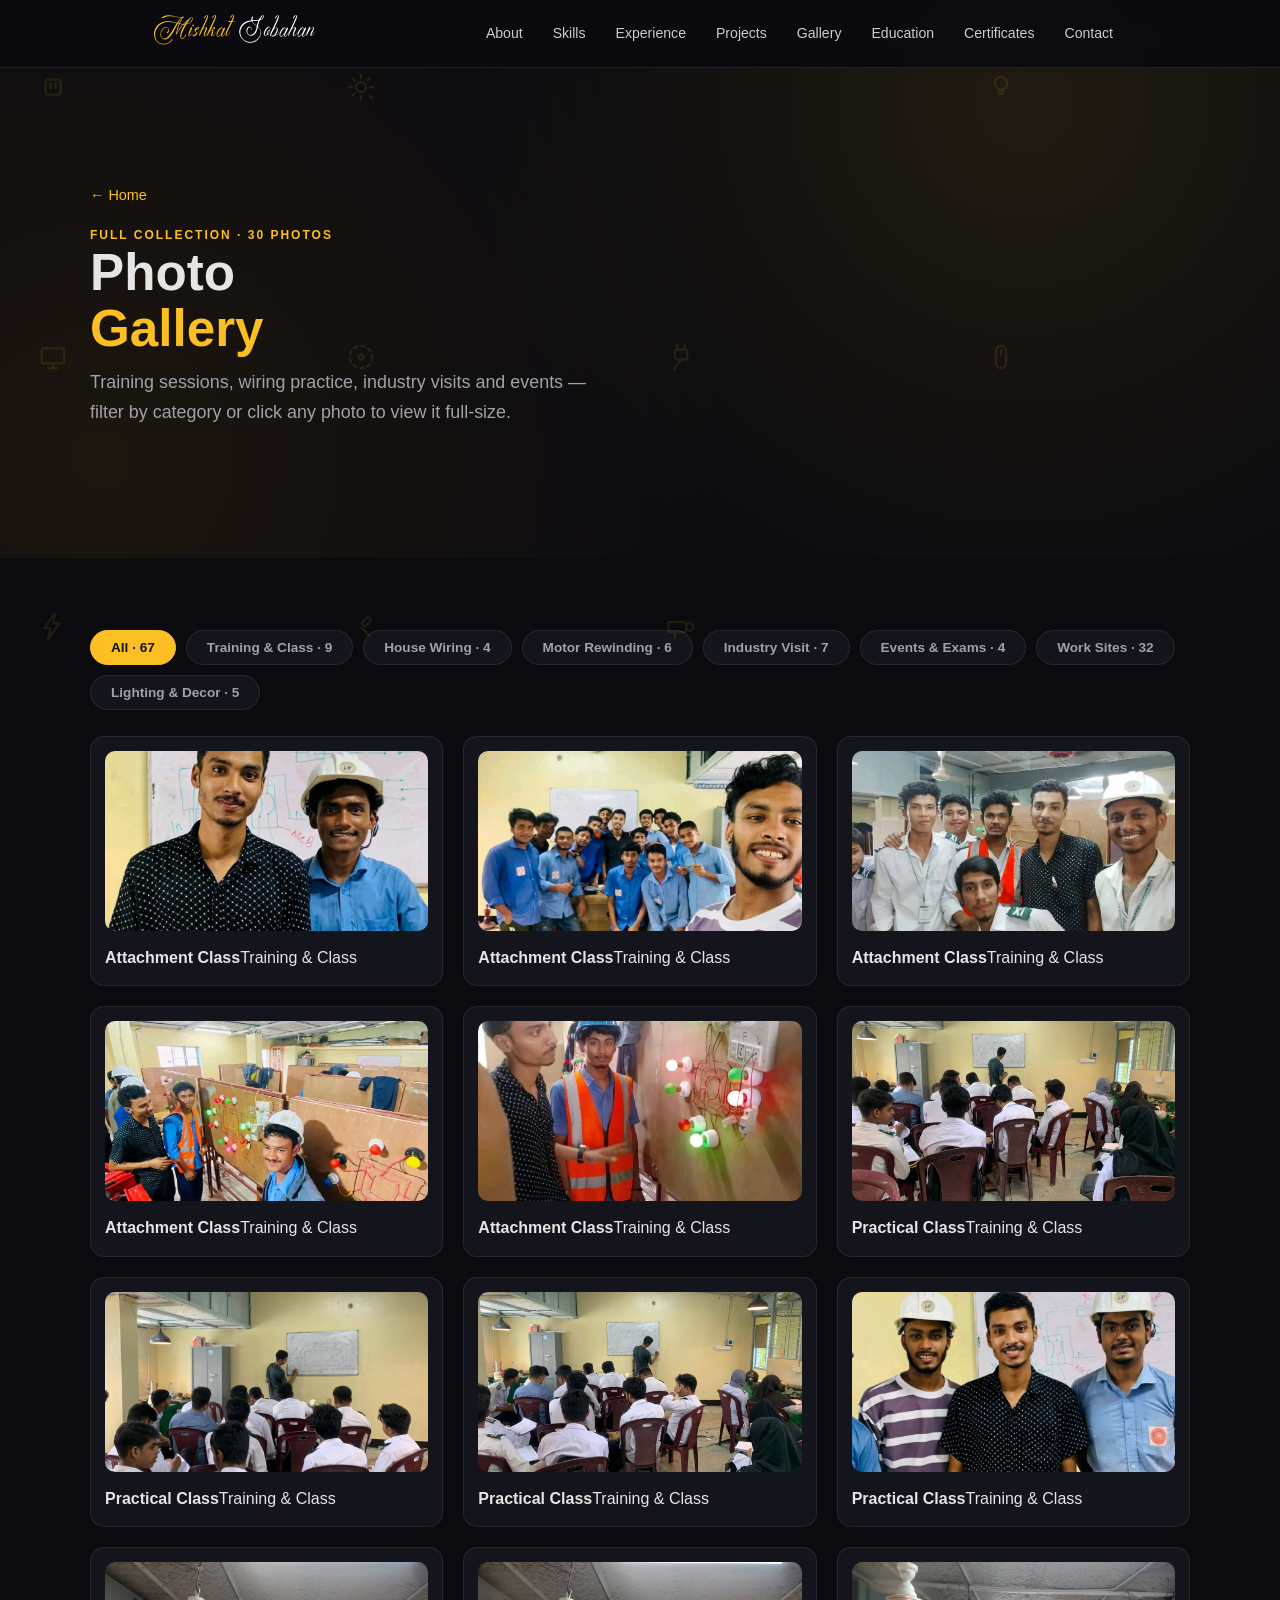
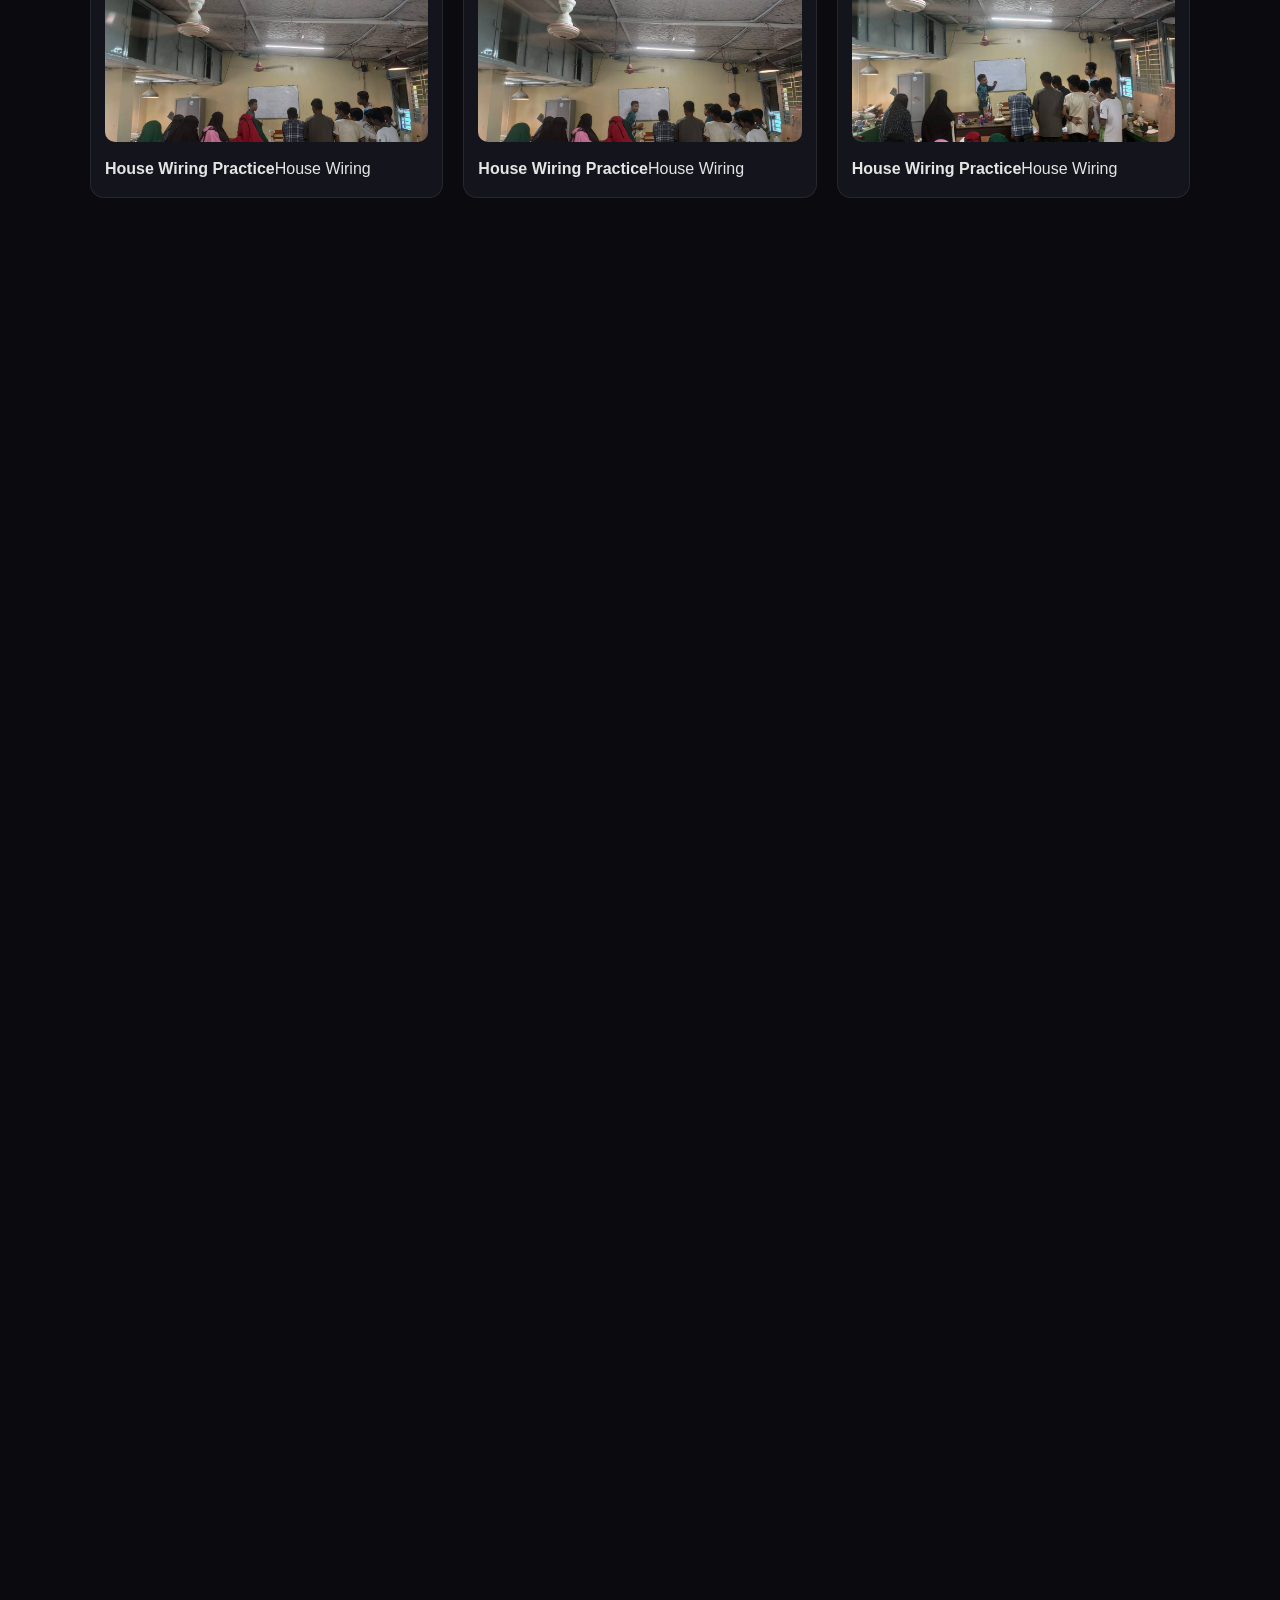
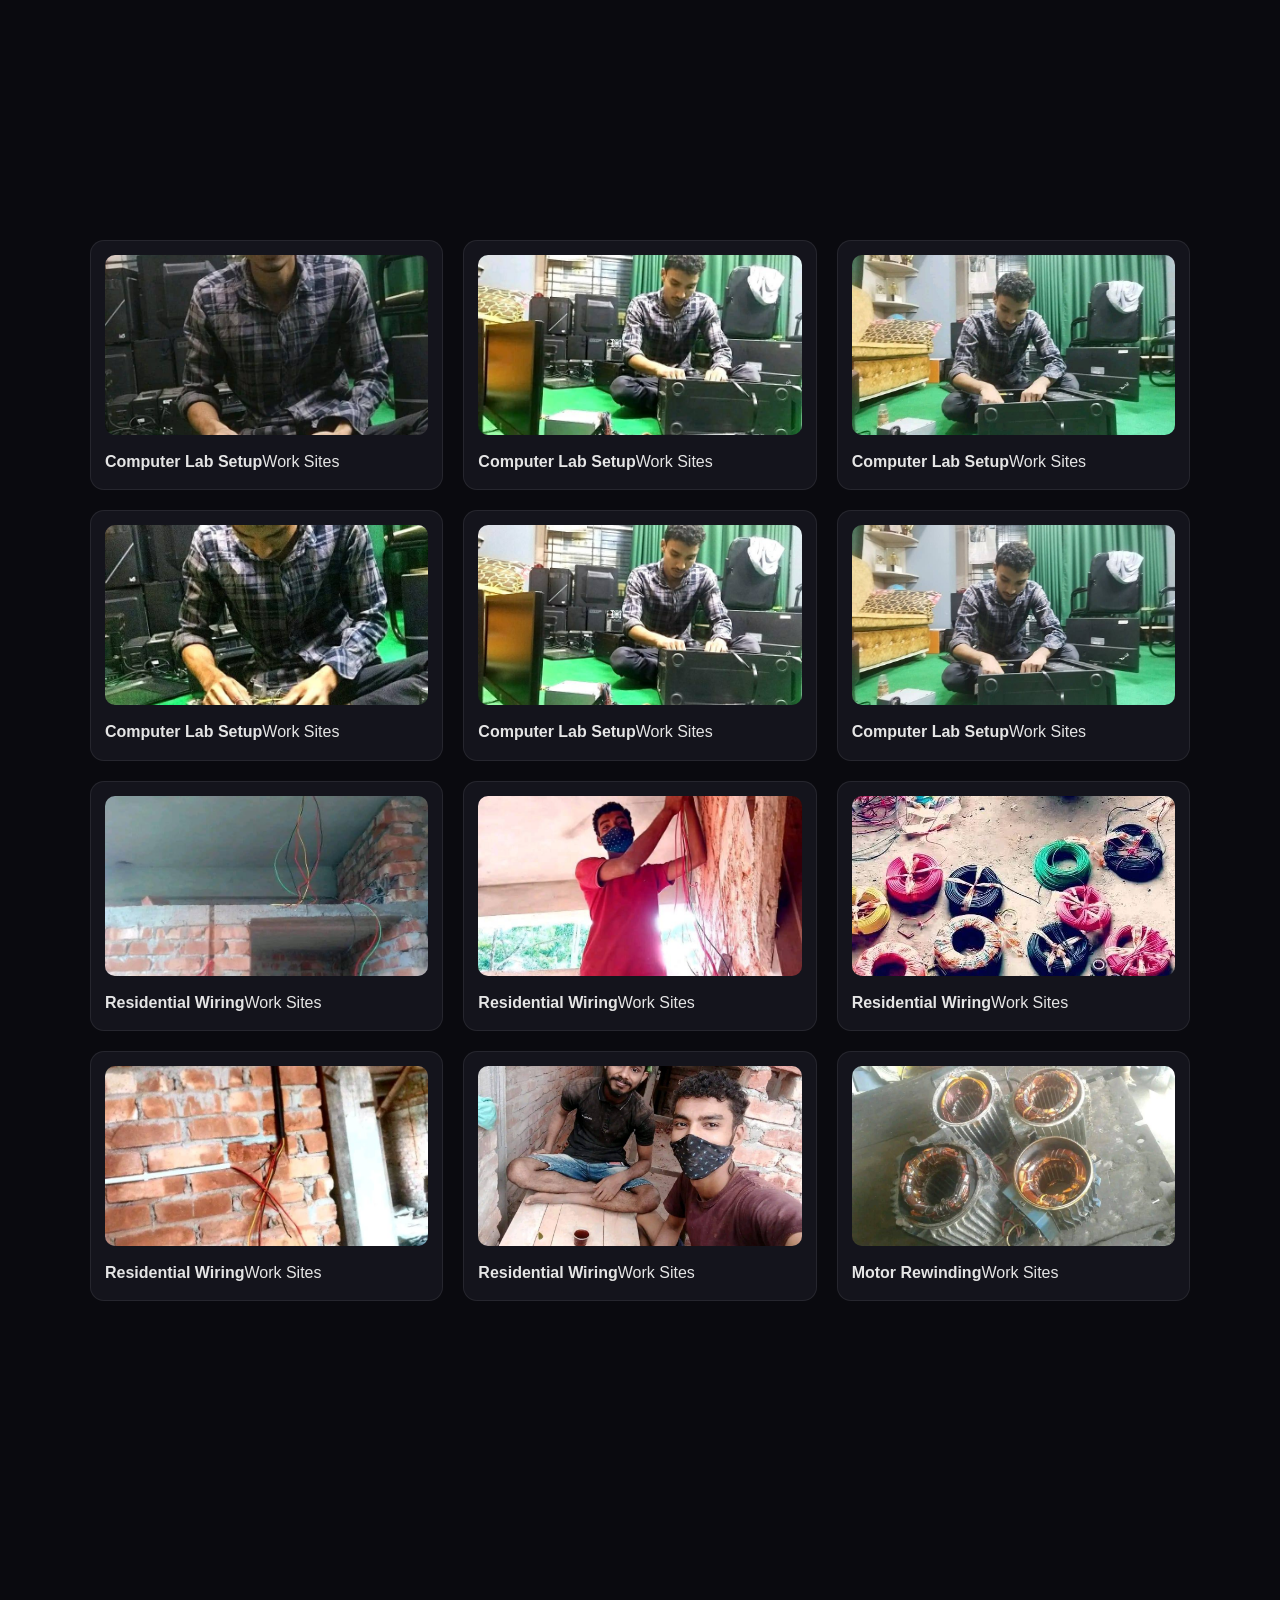
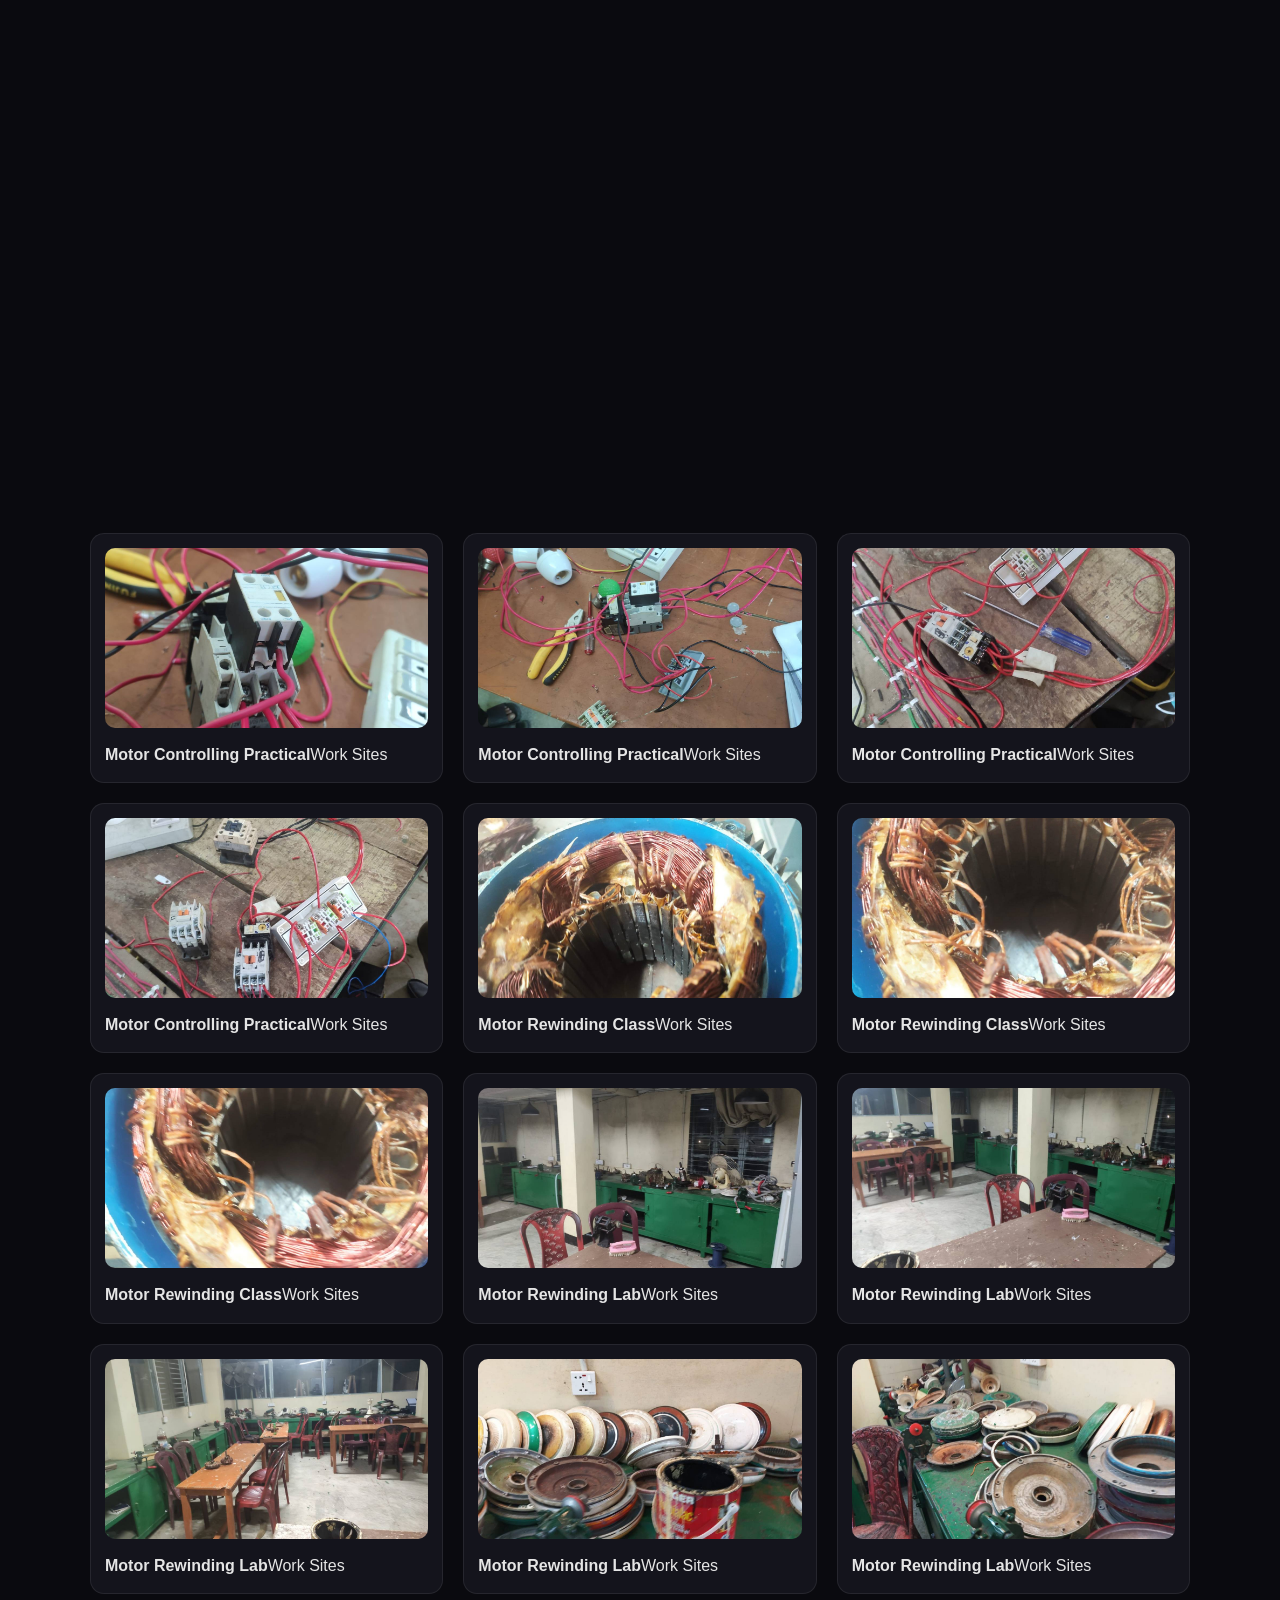
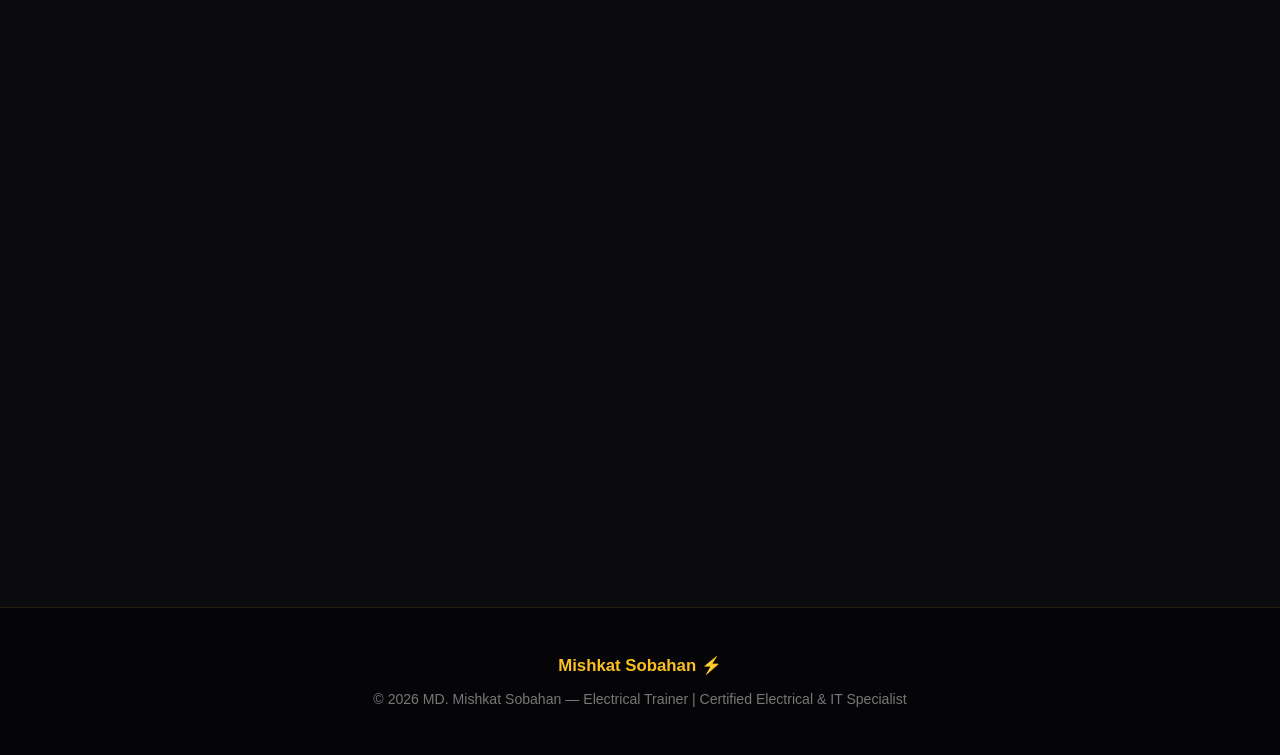
==== gallery.html @ c380970a "Initial commit: portfolio site" ====
<!DOCTYPE html>
<html lang="en">
<head>
<meta charset="UTF-8">
<meta name="viewport" content="width=device-width, initial-scale=1.0">
<title>Photo Gallery — MD. Mishkat Sobahan</title>
<meta name="description" content="Full photo gallery of MD. Mishkat Sobahan — training sessions, house wiring practice, motor rewinding, industry visits, events and exams.">
<link rel="icon" href="data:image/svg+xml,<svg xmlns='http://www.w3.org/2000/svg' viewBox='0 0 100 100'><text y='.9em' font-size='90'>⚡</text></svg>">
<meta name="theme-color" content="#0a0a0f">
<meta property="og:type" content="website">
<meta property="og:title" content="Photo Gallery — MD. Mishkat Sobahan">
<meta property="og:description" content="73 field photos: training sessions, wiring practice, motor rewinding, industry visits, events and project sites.">
<link rel="stylesheet" href="assets/css/styles.css">
<noscript><style>.reveal{opacity:1!important;transform:none!important}.fill{width:var(--w)!important}</style></noscript>
</head>
<body>
<a class="skip" href="#gallery">Skip to content</a>
<nav>
  <div class="nav-in">
    <a class="logo" href="index.html#top">Mishkat <span>Sobahan</span></a>
    <div class="links" id="navLinks">
      <a href="index.html#about">About</a>
      <a href="index.html#skills">Skills</a>
      <a href="index.html#exp">Experience</a>
      <a href="index.html#projects">Projects</a>
      <a href="gallery.html" class="active">Gallery</a>
      <a href="index.html#edu">Education</a>
      <a href="index.html#certs">Certificates</a>
      <a href="index.html#contact">Contact</a>
    </div>
    <button class="burger" id="burger" aria-label="Menu" aria-expanded="false">☰</button>
  </div>
</nav>

<header class="hero proj-hero" id="top">
  <div class="wrap" style="width:100%">
    <a class="back" href="index.html">← Home</a>
    <div class="proj-num">FULL COLLECTION · 30 PHOTOS</div>
    <h1>Photo<br><span class="amber">Gallery</span></h1>
    <p class="tagline">Training sessions, wiring practice, industry visits and events — filter by category or click any photo to view it full-size.</p>
  </div>
</header>

<section id="gallery">
  <div class="wrap">
    <div class="filters reveal">
      <button class="fbtn on" data-f="all">All · 67</button>
      <button class="fbtn" data-f="training">Training &amp; Class · 9</button>
      <button class="fbtn" data-f="wiring">House Wiring · 4</button>
      <button class="fbtn" data-f="rewinding">Motor Rewinding · 6</button>
      <button class="fbtn" data-f="visit">Industry Visit · 7</button>
      <button class="fbtn" data-f="events">Events &amp; Exams · 4</button>
      <button class="fbtn" data-f="sites">Work Sites · 32</button>
      <button class="fbtn" data-f="telecom">Lighting &amp; Decor · 5</button>
    </div>
    <div class="grid3">
      <figure class="card g-photo reveal" tabindex="0" data-cat="training"><img class="g-img" loading="lazy" src="assets/img/gallery/attachment class.jpeg" alt="Attachment class training session"><figcaption><b>Attachment Class</b><span>Training &amp; Class</span></figcaption></figure>
      <figure class="card g-photo reveal" tabindex="0" data-cat="training"><img class="g-img" loading="lazy" src="assets/img/gallery/attachment class1.jpeg" alt="Attachment class training session"><figcaption><b>Attachment Class</b><span>Training &amp; Class</span></figcaption></figure>
      <figure class="card g-photo reveal" tabindex="0" data-cat="training"><img class="g-img" loading="lazy" src="assets/img/gallery/attachment class2.jpeg" alt="Attachment class training session"><figcaption><b>Attachment Class</b><span>Training &amp; Class</span></figcaption></figure>
      <figure class="card g-photo reveal" tabindex="0" data-cat="training"><img class="g-img" loading="lazy" src="assets/img/gallery/attachment class3.jpeg" alt="Attachment class training session"><figcaption><b>Attachment Class</b><span>Training &amp; Class</span></figcaption></figure>
      <figure class="card g-photo reveal" tabindex="0" data-cat="training"><img class="g-img" loading="lazy" src="assets/img/gallery/attachment class4.jpeg" alt="Attachment class training session"><figcaption><b>Attachment Class</b><span>Training &amp; Class</span></figcaption></figure>
      <figure class="card g-photo reveal" tabindex="0" data-cat="training"><img class="g-img" loading="lazy" src="assets/img/gallery/Class .jpeg" alt="Practical class session"><figcaption><b>Practical Class</b><span>Training &amp; Class</span></figcaption></figure>
      <figure class="card g-photo reveal" tabindex="0" data-cat="training"><img class="g-img" loading="lazy" src="assets/img/gallery/Class 1 .jpeg" alt="Practical class session"><figcaption><b>Practical Class</b><span>Training &amp; Class</span></figcaption></figure>
      <figure class="card g-photo reveal" tabindex="0" data-cat="training"><img class="g-img" loading="lazy" src="assets/img/gallery/Class 2 .jpeg" alt="Practical class session"><figcaption><b>Practical Class</b><span>Training &amp; Class</span></figcaption></figure>
      <figure class="card g-photo reveal" tabindex="0" data-cat="training"><img class="g-img" loading="lazy" src="assets/img/gallery/Class 3 .jpeg" alt="Practical class session"><figcaption><b>Practical Class</b><span>Training &amp; Class</span></figcaption></figure>
      <figure class="card g-photo reveal" tabindex="0" data-cat="wiring"><img class="g-img" loading="lazy" src="assets/img/gallery/House Waring1.jpeg" alt="House wiring practice"><figcaption><b>House Wiring Practice</b><span>House Wiring</span></figcaption></figure>
      <figure class="card g-photo reveal" tabindex="0" data-cat="wiring"><img class="g-img" loading="lazy" src="assets/img/gallery/House Wiring.jpeg" alt="House wiring practice"><figcaption><b>House Wiring Practice</b><span>House Wiring</span></figcaption></figure>
      <figure class="card g-photo reveal" tabindex="0" data-cat="wiring"><img class="g-img" loading="lazy" src="assets/img/gallery/House Wiring2.jpeg" alt="House wiring practice"><figcaption><b>House Wiring Practice</b><span>House Wiring</span></figcaption></figure>
      <figure class="card g-photo reveal" tabindex="0" data-cat="wiring"><img class="g-img" loading="lazy" src="assets/img/gallery/House Wiring3.jpeg" alt="House wiring practice"><figcaption><b>House Wiring Practice</b><span>House Wiring</span></figcaption></figure>
      <figure class="card g-photo reveal" tabindex="0" data-cat="rewinding"><img class="g-img" loading="lazy" src="assets/img/gallery/Motor Rewinding Class 1.jpeg" alt="Motor rewinding training"><figcaption><b>Motor Rewinding Training</b><span>Motor Rewinding</span></figcaption></figure>
      <figure class="card g-photo reveal" tabindex="0" data-cat="rewinding"><img class="g-img" loading="lazy" src="assets/img/gallery/Motor Rewinding Traniing in GAMPI1.jpeg" alt="Motor rewinding training at GAMP Institute"><figcaption><b>Motor Rewinding Training</b><span>Motor Rewinding</span></figcaption></figure>
      <figure class="card g-photo reveal" tabindex="0" data-cat="rewinding"><img class="g-img" loading="lazy" src="assets/img/gallery/Motor Rewinding Traniing in GAMPI2.jpeg" alt="Motor rewinding training at GAMP Institute"><figcaption><b>Motor Rewinding Training</b><span>Motor Rewinding</span></figcaption></figure>
      <figure class="card g-photo reveal" tabindex="0" data-cat="rewinding"><img class="g-img" loading="lazy" src="assets/img/gallery/Motor Rewinding Traniing in GAMPI3.jpeg" alt="Motor rewinding training at GAMP Institute"><figcaption><b>Motor Rewinding Training</b><span>Motor Rewinding</span></figcaption></figure>
      <figure class="card g-photo reveal" tabindex="0" data-cat="rewinding"><img class="g-img" loading="lazy" src="assets/img/gallery/Motor Rewinding Traniing in GAMPI4.jpeg" alt="Motor rewinding training at GAMP Institute"><figcaption><b>Motor Rewinding Training</b><span>Motor Rewinding</span></figcaption></figure>
      <figure class="card g-photo reveal" tabindex="0" data-cat="rewinding"><img class="g-img" loading="lazy" src="assets/img/gallery/Motor Rewinding Traniing in GAMPI5.jpeg" alt="Motor rewinding training at GAMP Institute"><figcaption><b>Motor Rewinding Training</b><span>Motor Rewinding</span></figcaption></figure>
      <figure class="card g-photo reveal" tabindex="0" data-cat="visit"><img class="g-img" loading="lazy" src="assets/img/gallery/Industry Visit 1.jpeg" alt="Industry visit"><figcaption><b>Industry Visit</b><span>Field Learning Tour</span></figcaption></figure>
      <figure class="card g-photo reveal" tabindex="0" data-cat="visit"><img class="g-img" loading="lazy" src="assets/img/gallery/Industry Visit 2.jpeg" alt="Industry visit"><figcaption><b>Industry Visit</b><span>Field Learning Tour</span></figcaption></figure>
      <figure class="card g-photo reveal" tabindex="0" data-cat="visit"><img class="g-img" loading="lazy" src="assets/img/gallery/Industry Visit 3.jpeg" alt="Industry visit"><figcaption><b>Industry Visit</b><span>Field Learning Tour</span></figcaption></figure>
      <figure class="card g-photo reveal" tabindex="0" data-cat="visit"><img class="g-img" loading="lazy" src="assets/img/gallery/Industry Visit 4.jpeg" alt="Industry visit"><figcaption><b>Industry Visit</b><span>Field Learning Tour</span></figcaption></figure>
      <figure class="card g-photo reveal" tabindex="0" data-cat="visit"><img class="g-img" loading="lazy" src="assets/img/gallery/Industry Visit 5.jpeg" alt="Industry visit"><figcaption><b>Industry Visit</b><span>Field Learning Tour</span></figcaption></figure>
      <figure class="card g-photo reveal" tabindex="0" data-cat="visit"><img class="g-img" loading="lazy" src="assets/img/gallery/Industry Visit 6.jpeg" alt="Industry visit"><figcaption><b>Industry Visit</b><span>Field Learning Tour</span></figcaption></figure>
      <figure class="card g-photo reveal" tabindex="0" data-cat="visit"><img class="g-img" loading="lazy" src="assets/img/gallery/Industry Visit 7.jpeg" alt="Industry visit"><figcaption><b>Industry Visit</b><span>Field Learning Tour</span></figcaption></figure>
      <figure class="card g-photo reveal" tabindex="0" data-cat="events"><img class="g-img" loading="lazy" src="assets/img/gallery/Event.jpeg" alt="Campus event"><figcaption><b>Campus Event</b><span>Events &amp; Exams</span></figcaption></figure>
      <figure class="card g-photo reveal" tabindex="0" data-cat="events"><img class="g-img" loading="lazy" src="assets/img/gallery/Event 2.jpeg" alt="Campus event"><figcaption><b>Campus Event</b><span>Events &amp; Exams</span></figcaption></figure>
      <figure class="card g-photo reveal" tabindex="0" data-cat="events"><img class="g-img" loading="lazy" src="assets/img/gallery/Exam.jpeg" alt="Practical exam"><figcaption><b>Practical Exam</b><span>Events &amp; Exams</span></figcaption></figure>
      <figure class="card g-photo reveal" tabindex="0" data-cat="events"><img class="g-img" loading="lazy" src="assets/img/gallery/Exam 2.jpeg" alt="Practical exam"><figcaption><b>Practical Exam</b><span>Events &amp; Exams</span></figcaption></figure>
      <figure class="card g-photo reveal" tabindex="0" data-cat="sites"><img class="g-img" loading="lazy" src="assets/img/projects/Computer Lab/WhatsApp Image 2026-10-01 at 11.53.41 PM.jpeg" alt="Computer lab site installation"><figcaption><b>Computer Lab Setup</b><span>Work Sites</span></figcaption></figure>
      <figure class="card g-photo reveal" tabindex="0" data-cat="sites"><img class="g-img" loading="lazy" src="assets/img/projects/Computer Lab/WhatsApp Image 2026-10-01 at 11.53.43 PM.jpeg" alt="Computer lab site installation"><figcaption><b>Computer Lab Setup</b><span>Work Sites</span></figcaption></figure>
      <figure class="card g-photo reveal" tabindex="0" data-cat="sites"><img class="g-img" loading="lazy" src="assets/img/projects/Computer Lab/WhatsApp Image 2026-10-01 at 11.53.44 PM.jpeg" alt="Computer lab site installation"><figcaption><b>Computer Lab Setup</b><span>Work Sites</span></figcaption></figure>
      <figure class="card g-photo reveal" tabindex="0" data-cat="sites"><img class="g-img" loading="lazy" src="assets/img/projects/Computer Lab/WhatsApp Image 2026-10-01 at 11.53.46 PM.jpeg" alt="Computer lab site installation"><figcaption><b>Computer Lab Setup</b><span>Work Sites</span></figcaption></figure>
      <figure class="card g-photo reveal" tabindex="0" data-cat="sites"><img class="g-img" loading="lazy" src="assets/img/projects/Computer Lab/WhatsApp Image 2026-10-02 at 12.29.54 AM.jpeg" alt="Computer lab site installation"><figcaption><b>Computer Lab Setup</b><span>Work Sites</span></figcaption></figure>
      <figure class="card g-photo reveal" tabindex="0" data-cat="sites"><img class="g-img" loading="lazy" src="assets/img/projects/Computer Lab/WhatsApp Image 2026-10-02 at 12.29.55 AM.jpeg" alt="Computer lab site installation"><figcaption><b>Computer Lab Setup</b><span>Work Sites</span></figcaption></figure>
      <figure class="card g-photo reveal" tabindex="0" data-cat="sites"><img class="g-img" loading="lazy" src="assets/img/projects/Residencial House Wairing/House Wiring.jpeg" alt="Residential house wiring site work"><figcaption><b>Residential Wiring</b><span>Work Sites</span></figcaption></figure>
      <figure class="card g-photo reveal" tabindex="0" data-cat="sites"><img class="g-img" loading="lazy" src="assets/img/projects/Residencial House Wairing/House Wiring1.jpeg" alt="Residential house wiring site work"><figcaption><b>Residential Wiring</b><span>Work Sites</span></figcaption></figure>
      <figure class="card g-photo reveal" tabindex="0" data-cat="sites"><img class="g-img" loading="lazy" src="assets/img/projects/Residencial House Wairing/WhatsApp Image 2026-10-02 at 1.07.25 AM.jpeg" alt="Residential house wiring site work"><figcaption><b>Residential Wiring</b><span>Work Sites</span></figcaption></figure>
      <figure class="card g-photo reveal" tabindex="0" data-cat="sites"><img class="g-img" loading="lazy" src="assets/img/projects/Residencial House Wairing/WhatsApp Image 2026-10-02 at 1.07.26 AM.jpeg" alt="Residential house wiring site work"><figcaption><b>Residential Wiring</b><span>Work Sites</span></figcaption></figure>
      <figure class="card g-photo reveal" tabindex="0" data-cat="sites"><img class="g-img" loading="lazy" src="assets/img/projects/Residencial House Wairing/WhatsApp Image 2026-10-02 vat 1.07.26 AM.jpeg" alt="Residential house wiring site work"><figcaption><b>Residential Wiring</b><span>Work Sites</span></figcaption></figure>
      <figure class="card g-photo reveal" tabindex="0" data-cat="sites"><img class="g-img" loading="lazy" src="assets/img/projects/Motor Rewinding/Motors Rewinding.jpeg" alt="Motor rewinding site work"><figcaption><b>Motor Rewinding</b><span>Work Sites</span></figcaption></figure>
      <figure class="card g-photo reveal" tabindex="0" data-cat="sites"><img class="g-img" loading="lazy" src="assets/img/projects/Motor Rewinding/Motors Rewinding1.jpeg" alt="Motor rewinding site work"><figcaption><b>Motor Rewinding</b><span>Work Sites</span></figcaption></figure>
      <figure class="card g-photo reveal" tabindex="0" data-cat="telecom"><img class="g-img" loading="lazy" src="assets/img/projects/Lighting Sighbox/Lighting Signbox.jpeg" alt="Lighting signbox installation"><figcaption><b>Lighting Signbox</b><span>Lighting &amp; Decor</span></figcaption></figure>
      <figure class="card g-photo reveal" tabindex="0" data-cat="telecom"><img class="g-img" loading="lazy" src="assets/img/projects/Lighting Sighbox/Lighting Signbox1.jpeg" alt="Lighting signbox installation"><figcaption><b>Lighting Signbox</b><span>Lighting &amp; Decor</span></figcaption></figure>
      <figure class="card g-photo reveal" tabindex="0" data-cat="telecom"><img class="g-img" loading="lazy" src="assets/img/projects/Lighting Sighbox/Lighting Signbox2.jpeg" alt="Lighting signbox installation"><figcaption><b>Lighting Signbox</b><span>Lighting &amp; Decor</span></figcaption></figure>
      <figure class="card g-photo reveal" tabindex="0" data-cat="telecom"><img class="g-img" loading="lazy" src="assets/img/projects/Lighting Sighbox/Lighting Home Decoration.jpeg" alt="Home decorative lighting"><figcaption><b>Home Decoration</b><span>Lighting &amp; Decor</span></figcaption></figure>
      <figure class="card g-photo reveal" tabindex="0" data-cat="telecom"><img class="g-img" loading="lazy" src="assets/img/projects/Lighting Sighbox/Lighting Home Decoration1.jpeg" alt="Home decorative lighting"><figcaption><b>Home Decoration</b><span>Lighting &amp; Decor</span></figcaption></figure>
      <figure class="card g-photo reveal" tabindex="0" data-cat="sites"><img class="g-img" loading="lazy" src="assets/img/projects/CCTV installation.jpeg" alt="CCTV camera installation work"><figcaption><b>CCTV Installation</b><span>Work Sites</span></figcaption></figure>
      <figure class="card g-photo reveal" tabindex="0" data-cat="sites"><img class="g-img" loading="lazy" src="assets/img/projects/Motor Controlling/GAMPI - Motors Controlling Practical.jpeg" alt="Motor controlling practical session"><figcaption><b>Motor Controlling Practical</b><span>Work Sites</span></figcaption></figure>
      <figure class="card g-photo reveal" tabindex="0" data-cat="sites"><img class="g-img" loading="lazy" src="assets/img/projects/Motor Controlling/GAMPI - Motors Controlling Practical1.jpeg" alt="Motor controlling practical session"><figcaption><b>Motor Controlling Practical</b><span>Work Sites</span></figcaption></figure>
      <figure class="card g-photo reveal" tabindex="0" data-cat="sites"><img class="g-img" loading="lazy" src="assets/img/projects/Motor Controlling/GAMPI - Motors Controlling Practical 2.jpeg" alt="Motor controlling practical session"><figcaption><b>Motor Controlling Practical</b><span>Work Sites</span></figcaption></figure>
      <figure class="card g-photo reveal" tabindex="0" data-cat="sites"><img class="g-img" loading="lazy" src="assets/img/projects/Motor Controlling/GAMPI - Motors Controlling Practical 3.jpeg" alt="Motor controlling practical session"><figcaption><b>Motor Controlling Practical</b><span>Work Sites</span></figcaption></figure>
      <figure class="card g-photo reveal" tabindex="0" data-cat="sites"><img class="g-img" loading="lazy" src="assets/img/projects/Motor Controlling/GAMPI - Motors Controlling Practical 4.jpeg" alt="Motor controlling practical session"><figcaption><b>Motor Controlling Practical</b><span>Work Sites</span></figcaption></figure>
      <figure class="card g-photo reveal" tabindex="0" data-cat="sites"><img class="g-img" loading="lazy" src="assets/img/projects/Motor Controlling/GAMPI - Motors Controlling Practical  5.jpeg" alt="Motor controlling practical session"><figcaption><b>Motor Controlling Practical</b><span>Work Sites</span></figcaption></figure>
      <figure class="card g-photo reveal" tabindex="0" data-cat="sites"><img class="g-img" loading="lazy" src="assets/img/projects/Motor Rewinding/GAMPI - Motors Rewinding Class.jpeg" alt="Motor rewinding class"><figcaption><b>Motor Rewinding Class</b><span>Work Sites</span></figcaption></figure>
      <figure class="card g-photo reveal" tabindex="0" data-cat="sites"><img class="g-img" loading="lazy" src="assets/img/projects/Motor Rewinding/GAMPI - Motors Rewinding Class 1.jpeg" alt="Motor rewinding class"><figcaption><b>Motor Rewinding Class</b><span>Work Sites</span></figcaption></figure>
      <figure class="card g-photo reveal" tabindex="0" data-cat="sites"><img class="g-img" loading="lazy" src="assets/img/projects/Motor Rewinding/GAMPI - Motors Rewinding Class 2.jpeg" alt="Motor rewinding class"><figcaption><b>Motor Rewinding Class</b><span>Work Sites</span></figcaption></figure>
      <figure class="card g-photo reveal" tabindex="0" data-cat="sites"><img class="g-img" loading="lazy" src="assets/img/projects/Motor Rewinding/GAMPI - Motors Rewinding Lab.jpeg" alt="Motor rewinding laboratory"><figcaption><b>Motor Rewinding Lab</b><span>Work Sites</span></figcaption></figure>
      <figure class="card g-photo reveal" tabindex="0" data-cat="sites"><img class="g-img" loading="lazy" src="assets/img/projects/Motor Rewinding/GAMPI - Motors Rewinding Lab 1.jpeg" alt="Motor rewinding laboratory"><figcaption><b>Motor Rewinding Lab</b><span>Work Sites</span></figcaption></figure>
      <figure class="card g-photo reveal" tabindex="0" data-cat="sites"><img class="g-img" loading="lazy" src="assets/img/projects/Motor Rewinding/GAMPI - Motors Rewinding Lab 2.jpeg" alt="Motor rewinding laboratory"><figcaption><b>Motor Rewinding Lab</b><span>Work Sites</span></figcaption></figure>
      <figure class="card g-photo reveal" tabindex="0" data-cat="sites"><img class="g-img" loading="lazy" src="assets/img/projects/Motor Rewinding/GAMPI - Motors Rewinding Lab 3.jpeg" alt="Motor rewinding laboratory"><figcaption><b>Motor Rewinding Lab</b><span>Work Sites</span></figcaption></figure>
      <figure class="card g-photo reveal" tabindex="0" data-cat="sites"><img class="g-img" loading="lazy" src="assets/img/projects/Motor Rewinding/GAMPI - Motors Rewinding Lab 4.jpeg" alt="Motor rewinding laboratory"><figcaption><b>Motor Rewinding Lab</b><span>Work Sites</span></figcaption></figure>
      <figure class="card g-photo reveal" tabindex="0" data-cat="sites"><img class="g-img" loading="lazy" src="assets/img/projects/Motor Rewinding/GAMPI - Motors Rewinding Lab 5.jpeg" alt="Motor rewinding laboratory"><figcaption><b>Motor Rewinding Lab</b><span>Work Sites</span></figcaption></figure>
      <figure class="card g-photo reveal" tabindex="0" data-cat="sites"><img class="g-img" loading="lazy" src="assets/img/projects/Motor Rewinding/GAMPI - Motors Rewinding Lab 6.jpeg" alt="Motor rewinding laboratory"><figcaption><b>Motor Rewinding Lab</b><span>Work Sites</span></figcaption></figure>
      <figure class="card g-photo reveal" tabindex="0" data-cat="sites"><img class="g-img" loading="lazy" src="assets/img/projects/Motor Rewinding/GAMPI - Motors Rewinding Lab 7.jpeg" alt="Motor rewinding laboratory"><figcaption><b>Motor Rewinding Lab</b><span>Work Sites</span></figcaption></figure>
      <figure class="card g-photo reveal" tabindex="0" data-cat="sites"><img class="g-img" loading="lazy" src="assets/img/projects/Motor Rewinding/GAMPI - Motors Rewinding Lab 8.jpeg" alt="Motor rewinding laboratory"><figcaption><b>Motor Rewinding Lab</b><span>Work Sites</span></figcaption></figure>
    </div>
  </div>
</section>

<footer>
  <div class="wrap">
    <div class="flogo">Mishkat Sobahan ⚡</div>
    <p>© <span id="year">2026</span> MD. Mishkat Sobahan — Electrical Trainer | Certified Electrical &amp; IT Specialist</p>
  </div>
</footer>

<div class="modal" id="certModal" role="dialog" aria-modal="true" aria-label="Photo preview">
  <div class="modal-box">
    <button class="modal-x" id="modalClose" aria-label="Close preview">✕</button>
    <div id="modalStage"></div>
    <p class="modal-note" id="modalNote">Field-work photo — MD. Mishkat Sobahan.</p>
  </div>
</div>

<button id="toTop" aria-label="Back to top">↑</button>
<script src="assets/js/main.js"></script>
</body>
</html>
---- assets/css/styles.css ----
/* ============ VOLT DARK — MD. Mishkat Sobahan Portfolio ============ */
@font-face{font-family:'Maellen';src:url('../Maellen-e9j06.otf') format('opentype');font-weight:400;font-style:normal;font-display:swap}
:root{
  --bg:#0a0a0f;
  --bg2:#0d0d14;
  --card:#14141c;
  --line:#ffffff14;
  --txt:#e5e5e5;
  --muted:#a1a1aa;
  --amber:#fbbf24;
  --amber-d:#f59e0b;
  --radius:14px;
  --max:1100px;
}
*{margin:0;padding:0;box-sizing:border-box}
html{scroll-behavior:smooth}
body{font-family:'Segoe UI',Arial,Helvetica,sans-serif;background:var(--bg);color:var(--txt);line-height:1.65}
::selection{background:var(--amber);color:#111}
a{color:var(--amber)}
.wrap{max-width:var(--max);margin:auto}

/* ---------- Nav ---------- */
nav{position:fixed;top:0;width:100%;background:rgba(10,10,15,.93);backdrop-filter:blur(10px);border-bottom:1px solid #fbbf2422;z-index:100}
.nav-in{max-width:var(--max);margin:auto;display:flex;justify-content:space-between;align-items:center;padding:14px 5%}
.logo{font-family:'Maellen',cursive;color:var(--amber);font-weight:400;font-size:1.7rem;letter-spacing:.5px;text-decoration:none;line-height:1}
.logo span{color:#fff}
.links{display:flex;gap:4px}
.links a{color:#ccc;text-decoration:none;font-size:.88rem;padding:8px 13px;border-radius:8px;transition:.2s}
.links a:hover{color:var(--amber);background:#ffffff0d}
.links a.active{color:var(--amber)}
.burger{display:none;background:none;border:1px solid #444;border-radius:8px;color:#fff;font-size:1.3rem;padding:4px 12px;cursor:pointer}

/* ---------- Hero ---------- */
.hero{min-height:94vh;display:flex;align-items:center;padding:120px 5% 70px;background:radial-gradient(circle at 80% 18%,#fbbf2418,transparent 50%),radial-gradient(circle at 8% 82%,#f59e0b14,transparent 50%)}
.hero-inner{max-width:var(--max);margin:auto;display:grid;grid-template-columns:1.2fr .8fr;gap:50px;align-items:center;width:100%}
.badge{display:inline-block;border:1px solid var(--amber);color:var(--amber);padding:5px 16px;border-radius:20px;font-size:.78rem;letter-spacing:2px;margin-bottom:18px}
h1{font-size:3.2rem;line-height:1.08;margin-bottom:12px}
h1 .amber{color:var(--amber)}
.tagline{color:var(--muted);font-size:1.12rem;margin-bottom:24px;max-width:520px}
.btns{display:flex;gap:14px;flex-wrap:wrap}
.btn{padding:13px 30px;border-radius:10px;text-decoration:none;font-weight:700;font-size:.95rem;transition:.2s;display:inline-block}
.btn-solid{background:var(--amber);color:#111}
.btn-solid:hover{background:var(--amber-d);transform:translateY(-2px)}
.btn-ghost{border:1px solid #555;color:#fff}
.btn-ghost:hover{border-color:var(--amber);color:var(--amber)}
.stats{display:flex;gap:36px;margin-top:36px;flex-wrap:wrap}
.stat b{font-size:1.9rem;color:var(--amber);display:block}
.stat small{color:#888}
.profile-card{background:var(--card);border:1px solid #fbbf2433;border-radius:18px;padding:38px 30px;text-align:center}
.avatar{width:128px;height:128px;border-radius:50%;background:linear-gradient(135deg,var(--amber),var(--amber-d));display:flex;align-items:center;justify-content:center;font-size:2.8rem;font-weight:800;color:#111;margin:0 auto 16px}
.profile-card h3{margin-bottom:4px}
.avatar-photo{width:128px;height:128px;border-radius:50%;object-fit:cover;object-position:top;margin:0 auto 16px;display:block;border:3px solid var(--amber);background:#222}
.profile-card .cred{color:#888;font-size:.88rem}
.addr{margin-top:14px;color:var(--amber);font-size:.9rem}
.chips{display:flex;gap:8px;justify-content:center;flex-wrap:wrap;margin-top:16px}
.chips span{font-size:.76rem;border:1px solid var(--line);border-radius:14px;padding:3px 12px;color:var(--muted)}

/* ---------- Sections ---------- */
section{padding:72px 5%}
section.alt{background-color:var(--bg2)}
.sec-tag{color:var(--amber);letter-spacing:3px;font-size:.78rem;font-weight:700}
h2{font-size:2rem;margin:8px 0 26px}
.lead{color:var(--muted);max-width:720px;margin-bottom:26px}
.grid2{display:grid;grid-template-columns:1fr 1fr;gap:22px}
.grid3{display:grid;grid-template-columns:repeat(3,1fr);gap:20px}
.card{background:var(--card);border:1px solid var(--line);border-radius:var(--radius);padding:26px;transition:.25s}
.card:hover{border-color:#fbbf24aa;transform:translateY(-4px)}
.card h3{color:var(--amber);margin-bottom:10px;font-size:1.05rem}
.card p,.card li{color:#bbb;font-size:.92rem}
.card ul{padding-left:18px}
.card li{margin-bottom:6px}
.qual-tick{list-style:none;padding:0}
.qual-tick li{padding-left:28px;position:relative}
.qual-tick li::before{content:'✔';position:absolute;left:0;color:var(--amber);font-weight:700}

/* ---------- Skills ---------- */
.skillbar{margin-bottom:16px}
.skillbar .lbl{display:flex;justify-content:space-between;font-size:.87rem;margin-bottom:5px}
.skillbar .lbl b{color:var(--amber)}
.track{height:8px;background:#222;border-radius:5px;overflow:hidden}
.fill{height:100%;width:0;background:linear-gradient(90deg,var(--amber),var(--amber-d));border-radius:5px;transition:width 1.2s ease}
.fill.in{width:var(--w)}

/* ---------- Timeline ---------- */
.timeline{border-left:2px solid var(--amber);margin-left:8px;padding-left:30px}
.tl-item{margin-bottom:34px;position:relative}
.tl-item::before{content:'';position:absolute;left:-39px;top:4px;width:14px;height:14px;background:var(--amber);border-radius:50%;border:3px solid var(--bg);box-shadow:0 0 0 2px var(--amber)}
.tl-item .date{display:inline-block;background:#fbbf2418;color:var(--amber);font-size:.8rem;font-weight:700;padding:3px 14px;border-radius:12px}
.tl-item h3{margin:8px 0 2px}
.tl-item .org{color:#999;font-style:italic;font-size:.9rem;margin-bottom:10px}
.tl-item ul{padding-left:20px;color:#bbb;font-size:.92rem}
.tl-item li{margin-bottom:6px}
.tl-item.current::before{background:var(--bg);box-shadow:0 0 0 2px var(--amber),0 0 14px var(--amber)}

/* ---------- Projects ---------- */
.proj-num{font-size:.75rem;letter-spacing:2px;color:var(--amber);font-weight:800}
.proj-org{font-size:.82rem;color:#888;font-style:italic;margin:2px 0 10px}

/* ---------- Gallery ---------- */
.g-item{padding:14px}
.g-art{height:180px;border-radius:10px;display:flex;align-items:center;justify-content:center;font-size:3.4rem;margin-bottom:14px}
.g-a1{background:linear-gradient(135deg,#3b2f0b,#fbbf2433)}
.g-a2{background:linear-gradient(135deg,#0b2a3b,#38bdf833)}
.g-a3{background:linear-gradient(135deg,#2b0b3b,#c084fc33)}
.g-a4{background:linear-gradient(135deg,#0b3b1e,#34d39933)}
.g-a5{background:linear-gradient(135deg,#3b0b0b,#f8717133)}
.g-a6{background:linear-gradient(135deg,#3b2a0b,#fb923c33)}
.g-item figcaption b{display:block;color:#fff;font-size:.95rem}
.g-item figcaption span{font-size:.82rem;color:#888}
.g-img{width:100%;height:180px;object-fit:cover;border-radius:10px;margin-bottom:14px;display:block}

/* ---------- Certificates ---------- */
.cert-grid{display:grid;grid-template-columns:repeat(3,1fr);gap:20px}
.cert{background:linear-gradient(160deg,#faf5e8,#e9dcae);border:1px solid #d4af37;border-radius:10px;padding:9px;cursor:pointer;transition:.25s}
.cert:hover{transform:translateY(-5px);box-shadow:0 14px 34px #fbbf2433}
.cert:focus{outline:2px solid var(--amber);outline-offset:2px}
.cert-inner{border:2px solid #b8912f;border-radius:6px;padding:20px 14px;text-align:center;background:#fffdf4}
.c-top{font-size:.62rem;letter-spacing:3px;color:#8a6d1c;font-weight:700}
.cert h4{font-size:.92rem;color:#2a2110;margin:10px 0 4px;line-height:1.4}
.c-auth{font-size:.78rem;color:#6b5a2e;font-style:italic}
.seal-row{display:flex;justify-content:space-between;align-items:center;margin-top:14px}
.seal{width:42px;height:42px;border-radius:50%;background:radial-gradient(circle at 35% 30%,#ffe9a8,#fbbf24 55%,#92600a);display:flex;align-items:center;justify-content:center;font-size:1.15rem;box-shadow:0 2px 6px #0004}
.c-year{background:#2a2110;color:#f5d67b;font-size:.74rem;font-weight:700;padding:3px 13px;border-radius:11px}
.c-grade{background:#2a2110;color:#cfe3ff;font-size:.74rem;font-weight:700;padding:3px 13px;border-radius:11px}
.c-grade.gold{color:#f5d67b}
/* Photo certificate cards (real scans from Asset/Certificate/) */
.cert-photo{background:#101014;padding:9px}
.cert-img{width:100%;height:230px;object-fit:cover;object-position:top;border-radius:6px;display:block;border:1px solid #d4af3766;background:#222}
.cert-cap{padding:12px 6px 6px;text-align:center}
.cert-cap h4{color:#f5d67b;font-size:.88rem;margin-bottom:2px}
.cert-cap span{font-size:.76rem;color:#a1a1aa}
#modalStage .cert-img{height:auto;max-height:62vh;object-fit:contain;object-position:center}

/* ---------- Certificate modal ---------- */
.modal{position:fixed;inset:0;background:rgba(0,0,0,.82);display:none;align-items:center;justify-content:center;z-index:200;padding:22px}
.modal.open{display:flex}
.modal-box{position:relative;max-width:560px;width:100%;animation:pop .25s ease}
@keyframes pop{from{transform:scale(.92);opacity:0}}
.modal-x{position:absolute;top:-14px;right:-14px;width:38px;height:38px;border-radius:50%;border:1px solid var(--amber);background:#111;color:var(--amber);font-size:1rem;cursor:pointer;z-index:2}
.modal-x:hover{background:var(--amber);color:#111}
#modalStage .cert{cursor:default;font-size:1.15em}
#modalStage .cert:hover{transform:none;box-shadow:none}
#modalStage .cert-inner{padding:44px 30px}
#modalStage .cert h4{font-size:1.3rem}
.modal-note{text-align:center;color:#aaa;font-size:.82rem;margin-top:14px}
@media(max-width:900px){.cert-grid{grid-template-columns:1fr 1fr}}
@media(max-width:600px){.cert-grid{grid-template-columns:1fr}}

/* ---------- Tables ---------- */
.table-wrap{overflow-x:auto;border-radius:var(--radius);border:1px solid var(--line)}
table{width:100%;border-collapse:collapse;font-size:.88rem;min-width:560px}
th{background:#fbbf2414;color:var(--amber);text-align:left;padding:12px 16px;letter-spacing:.5px}
td{border-top:1px solid var(--line);padding:11px 16px;color:#bbb}
tr:hover td{background:#ffffff06}
td:first-child{color:var(--txt);font-weight:600}

/* ---------- Personal / reference ---------- */
.kv{display:grid;grid-template-columns:repeat(2,1fr);gap:10px 26px;font-size:.92rem}
.kv div{border-bottom:1px dashed var(--line);padding:8px 0;color:#bbb}
.kv b{color:var(--txt)}

/* ---------- Contact / footer ---------- */
.contact-grid{display:grid;grid-template-columns:repeat(3,1fr);gap:18px;margin-top:8px}
.c-card{background:var(--card);border:1px solid var(--line);border-radius:12px;padding:24px;text-align:center}
.c-card .ic{font-size:1.7rem;margin-bottom:8px}
.c-card a{color:var(--amber);text-decoration:none;word-break:break-all}
footer{background:#050508;border-top:1px solid #fbbf2422;border-top:1px solid #fbbf2422;padding:44px 5%;text-align:center;color:#777;font-size:.88rem}
footer .flogo{color:var(--amber);font-weight:800;font-size:1.05rem;margin-bottom:8px}

/* ---------- Project pages ---------- */
.proj-hero{min-height:62vh;padding:135px 5% 60px}
.back{display:inline-block;margin-bottom:18px;color:var(--amber);text-decoration:none;font-size:.9rem}
.back:hover{text-decoration:underline}
.meta-grid{display:grid;grid-template-columns:repeat(4,1fr);gap:16px;margin:24px 0}
.meta-grid .card{padding:18px}
.meta-grid small{color:#888;font-size:.74rem;letter-spacing:2px}
.meta-grid b{display:block;margin-top:4px;font-size:.93rem}
.pager{display:flex;justify-content:space-between;gap:14px;margin-top:34px;flex-wrap:wrap}
.pager a{flex:1;min-width:220px;background:var(--card);border:1px solid var(--line);border-radius:12px;padding:16px 20px;text-decoration:none;color:var(--txt);transition:.2s}
.pager a:hover{border-color:var(--amber)}
.pager small{color:var(--amber);font-size:.72rem;letter-spacing:2px}
.pager b{display:block;margin-top:4px}
.more{margin-top:12px;font-size:.9rem}
.g-link{color:inherit;text-decoration:none;display:block}
.g-link:hover .g-item{border-color:#fbbf24aa;transform:translateY(-4px)}
@media(max-width:860px){.meta-grid{grid-template-columns:1fr 1fr}}

/* ---------- Gallery filter + photos ---------- */
.filters{display:flex;gap:10px;flex-wrap:wrap;margin-bottom:26px}
.fbtn{background:var(--card);border:1px solid var(--line);color:var(--muted);padding:9px 20px;border-radius:20px;cursor:pointer;font-size:.85rem;font-weight:600;transition:.2s}
.fbtn:hover{border-color:var(--amber);color:var(--amber)}
.fbtn.on{background:var(--amber);border-color:var(--amber);color:#111}
.g-photo{padding:14px;cursor:pointer}
.g-photo:hover{border-color:#fbbf24aa;transform:translateY(-4px)}
.g-photo:focus{outline:2px solid var(--amber);outline-offset:2px}
.g-hide{display:none}
#modalStage .g-photo{cursor:default}
#modalStage .g-photo:hover{transform:none}
#modalStage .g-img{height:auto;max-height:62vh;object-fit:contain}
/* ---------- Homepage side-scroll strip ---------- */
.strip-wrap{overflow:hidden;-webkit-mask-image:linear-gradient(90deg,transparent,#000 4%,#000 96%,transparent);mask-image:linear-gradient(90deg,transparent,#000 4%,#000 96%,transparent)}
.strip{display:flex;width:max-content;animation:scrollX 48s linear infinite;padding:6px 0}
.strip:hover{animation-play-state:paused}
.strip .g-photo{flex:0 0 250px;margin-right:18px}
.strip .g-img{height:168px}
@keyframes scrollX{to{transform:translateX(-50%)}}
@media(max-width:480px){.strip .g-photo{flex-basis:212px}}

/* ---------- A11y helpers ---------- */
.skip{position:absolute;left:-999px;top:0;background:var(--amber);color:#111;padding:10px 18px;border-radius:0 0 10px 10px;font-weight:700;font-size:.9rem;z-index:300;text-decoration:none}
.skip:focus{left:12px}
section[id],header[id]{scroll-margin-top:76px}
a:focus-visible,button:focus-visible,[tabindex]:focus-visible{outline:2px solid var(--amber);outline-offset:3px}

/* ---------- Back to top ---------- */
#toTop{position:fixed;right:22px;bottom:22px;width:46px;height:46px;border-radius:50%;border:1px solid var(--amber);background:#0a0a0fee;color:var(--amber);font-size:1.2rem;cursor:pointer;display:none;z-index:90}
#toTop.show{display:block}
#toTop:hover{background:var(--amber);color:#111}

/* ---------- Reveal animation ---------- */
.reveal{opacity:0;transform:translateY(26px);transition:opacity .6s ease,transform .6s ease}
.reveal.visible{opacity:1;transform:none}
@media (prefers-reduced-motion:reduce){.reveal{opacity:1;transform:none;transition:none}html{scroll-behavior:auto}.strip{animation:none;flex-wrap:wrap;width:auto}.strip .g-photo{margin-bottom:18px}.doodle-layer{display:none}}
/* ---------- Floating doodles (one per zone — never touch) ---------- */
.doodle-layer{position:fixed;inset:0;z-index:60;pointer-events:none;overflow:hidden}
.doodle{position:absolute;width:30px;height:30px;opacity:.1;animation-duration:9s;animation-timing-function:ease-in-out;animation-iteration-count:infinite}
.doodle svg{width:100%;height:100%;display:block}
.dx{animation-name:driftX;animation-direction:alternate}
.dxr{animation-name:driftX;animation-direction:alternate-reverse}
.dy{animation-name:driftY;animation-direction:alternate}
.dyr{animation-name:driftY;animation-direction:alternate-reverse}
@keyframes driftX{from{transform:translateX(-22px)}to{transform:translateX(22px)}}
@keyframes driftY{from{transform:translateY(-22px)}to{transform:translateY(22px)}}

/* ---------- Responsive ---------- */
img{max-width:100%}
body{overflow-x:hidden}
/* Tablet landscape: 8 nav links no longer fit — hamburger takes over */
@media(max-width:1020px){
  .links{position:fixed;top:62px;right:5%;flex-direction:column;background:#101018;border:1px solid var(--line);border-radius:12px;padding:10px;display:none;min-width:210px;box-shadow:0 18px 40px #000c}
  .links.open{display:flex}
  .links a{padding:11px 14px;font-size:.95rem}
  .burger{display:block}
}
/* Tablet portrait and below: single-column layouts */
@media(max-width:860px){
  .hero-inner,.grid2,.grid3,.contact-grid{grid-template-columns:1fr}
  .hero-inner{gap:36px}
  .hero{min-height:0;padding:120px 5% 56px}
  .proj-hero{min-height:0;padding:120px 5% 48px}
  h1{font-size:2.3rem}
  h2{font-size:1.7rem}
  .meta-grid{grid-template-columns:1fr 1fr}
  .kv{grid-template-columns:1fr}
  section{padding:56px 5%}
  .profile-card{padding:30px 22px}
  .table-wrap{-webkit-overflow-scrolling:touch}
}
/* Large phones: 2-col helpers go single, modal tightens */
@media(max-width:560px){
  .meta-grid{grid-template-columns:1fr}
  .stats{gap:22px}
  .stat b{font-size:1.6rem}
  .modal{padding:14px}
  .modal-x{top:-10px;right:-6px}
  .card{padding:22px 20px}
}
/* Small phones: type scale + full-width tap targets */
@media(max-width:480px){
  h1{font-size:1.9rem}
  h2{font-size:1.55rem}
  .tagline{font-size:1rem}
  .btn{flex:1;text-align:center;padding:14px 16px}
  .badge{letter-spacing:1px}
  section{padding:46px 6%}
  .timeline{padding-left:24px}
  .tl-item::before{left:-33px}
  #toTop{right:14px;bottom:14px}
}

/* ---------- Print (clean CV output) ---------- */
@media print{
  nav,#toTop,.btns,.burger,.doodle-layer{display:none!important}
  body{background:#fff;color:#111}
  .hero{min-height:auto;padding:20px 0}
  section{padding:22px 0}
  section.alt{background:#fff}
  .card,.profile-card,.c-card{background:#fff;border:1px solid #ccc;color:#111}
  .card p,.card li,.tl-item ul,.tl-item li{color:#222}
  h1,.tl-item h3,.card h3{color:#111}
  h2,.sec-tag,.stat b,.avatar{color:#111}
  .hero{background:none}
  .fill{width:var(--w)!important}
  .reveal{opacity:1;transform:none}
  a{color:#111}
}
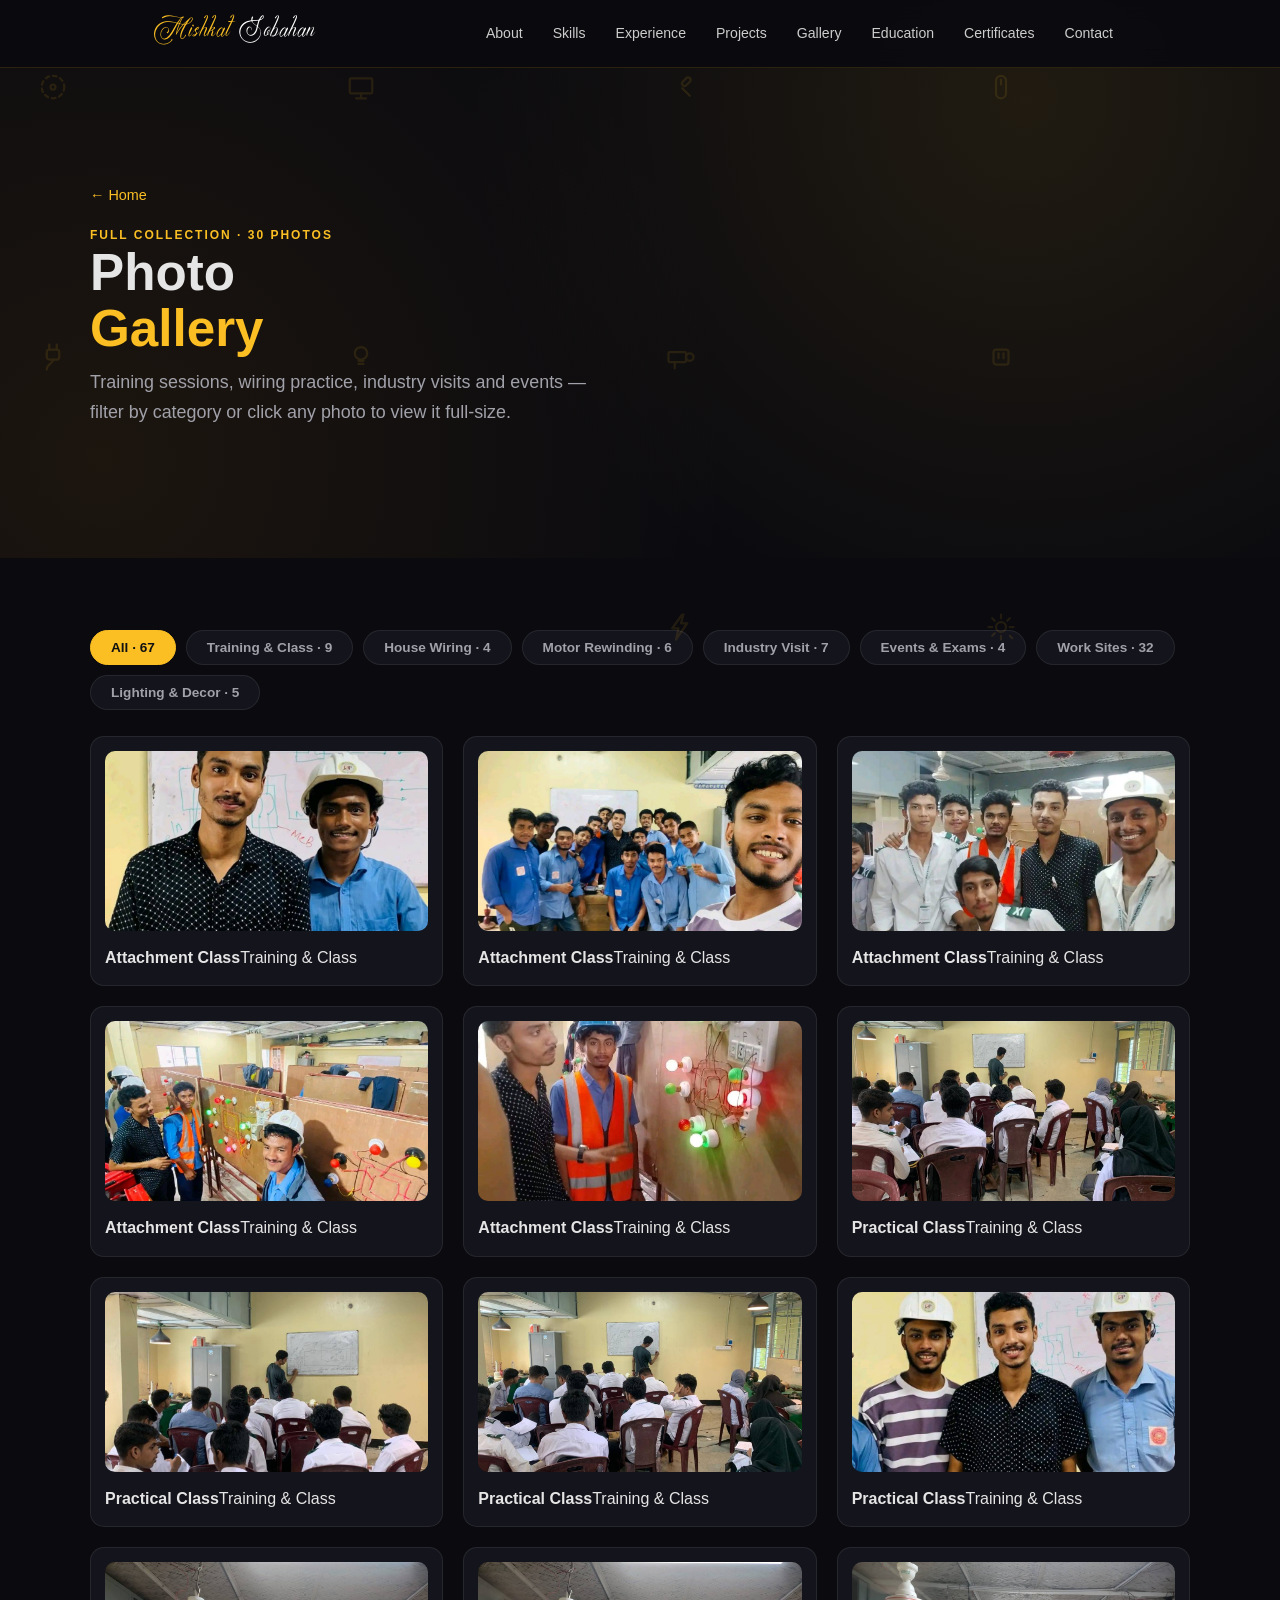
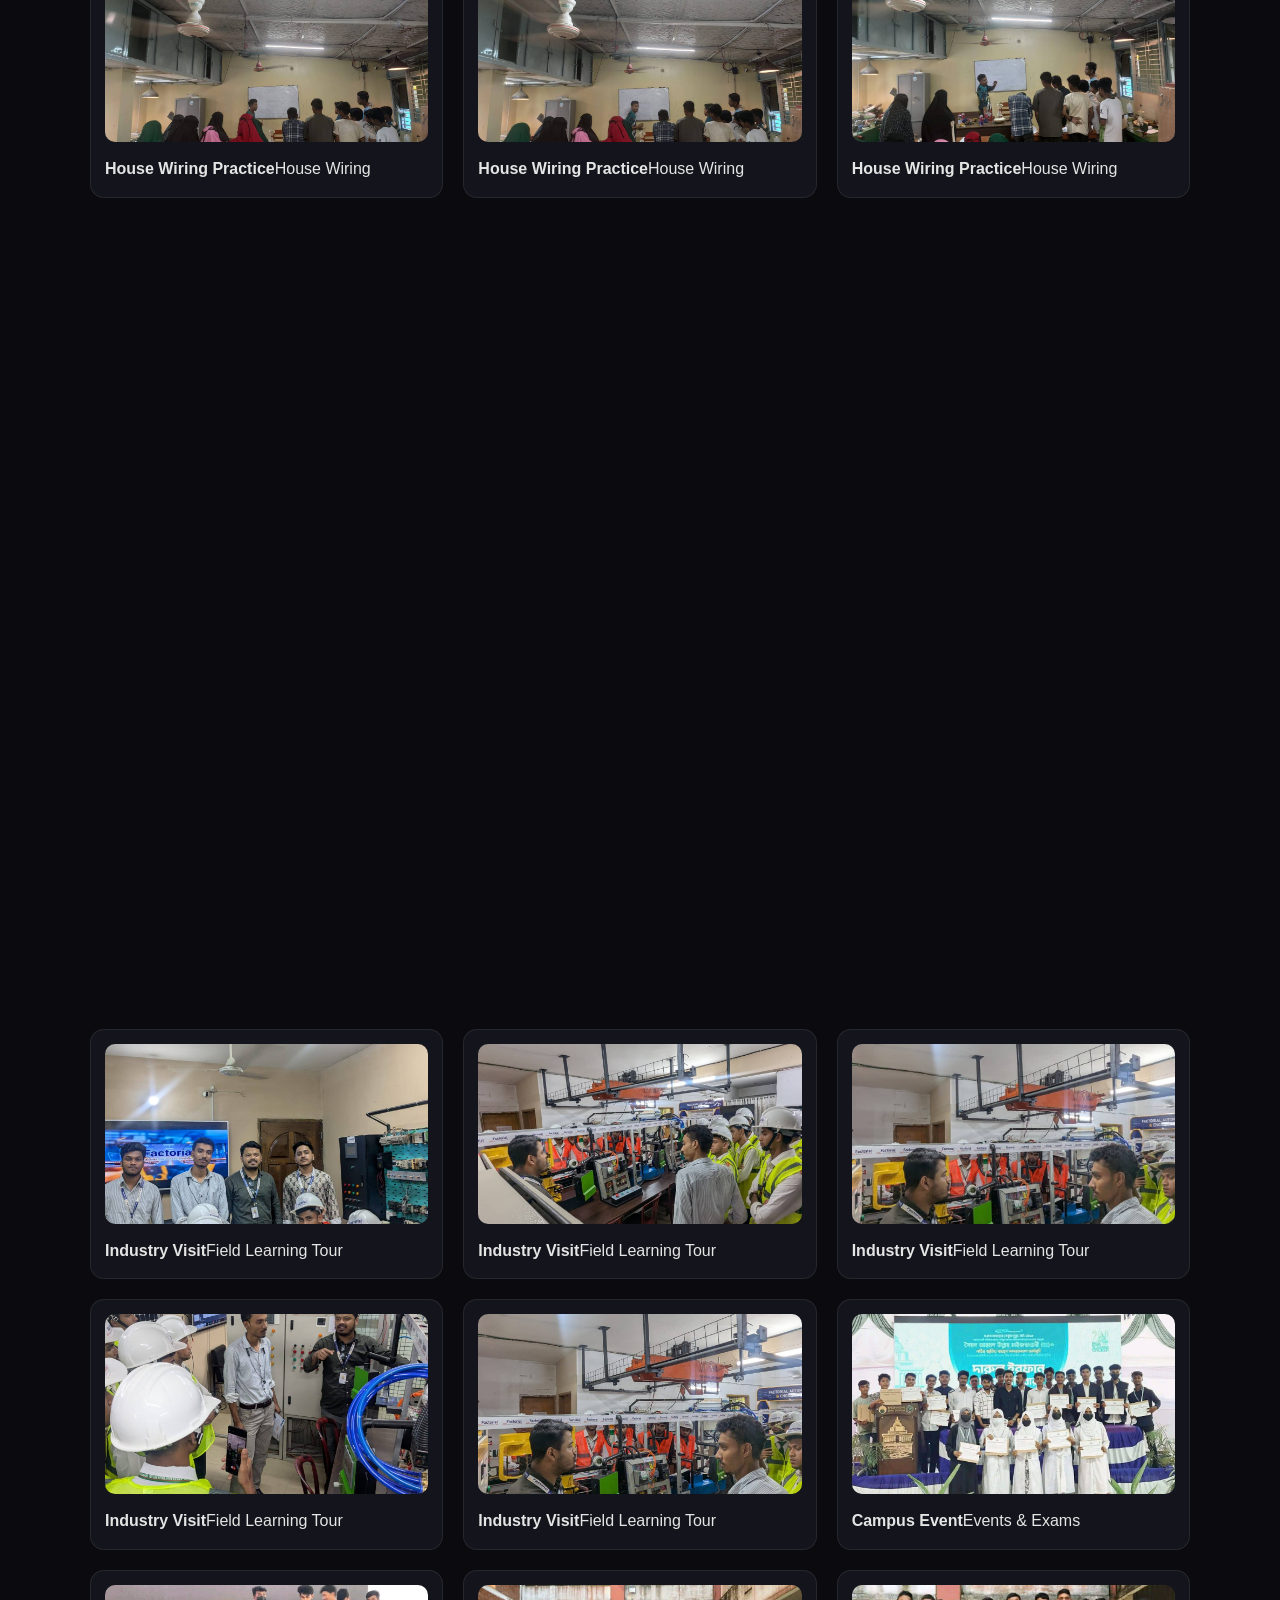
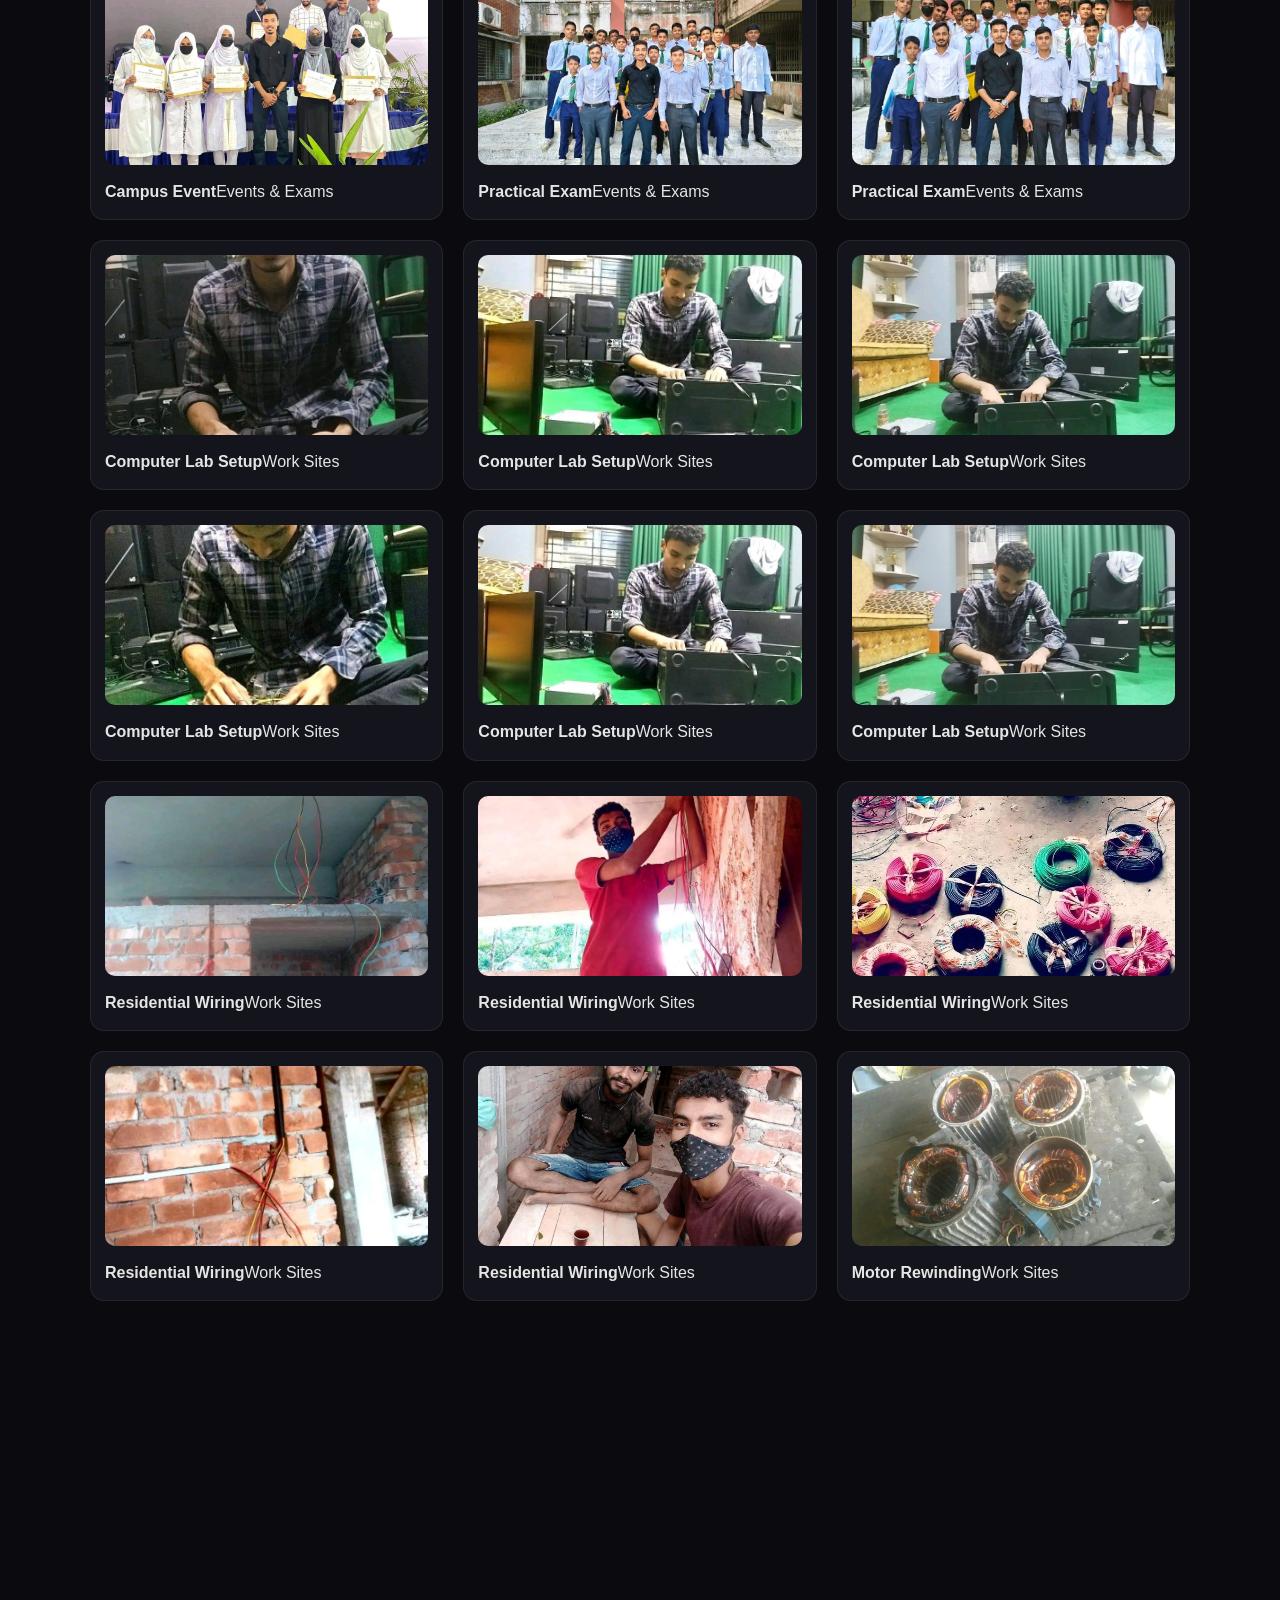
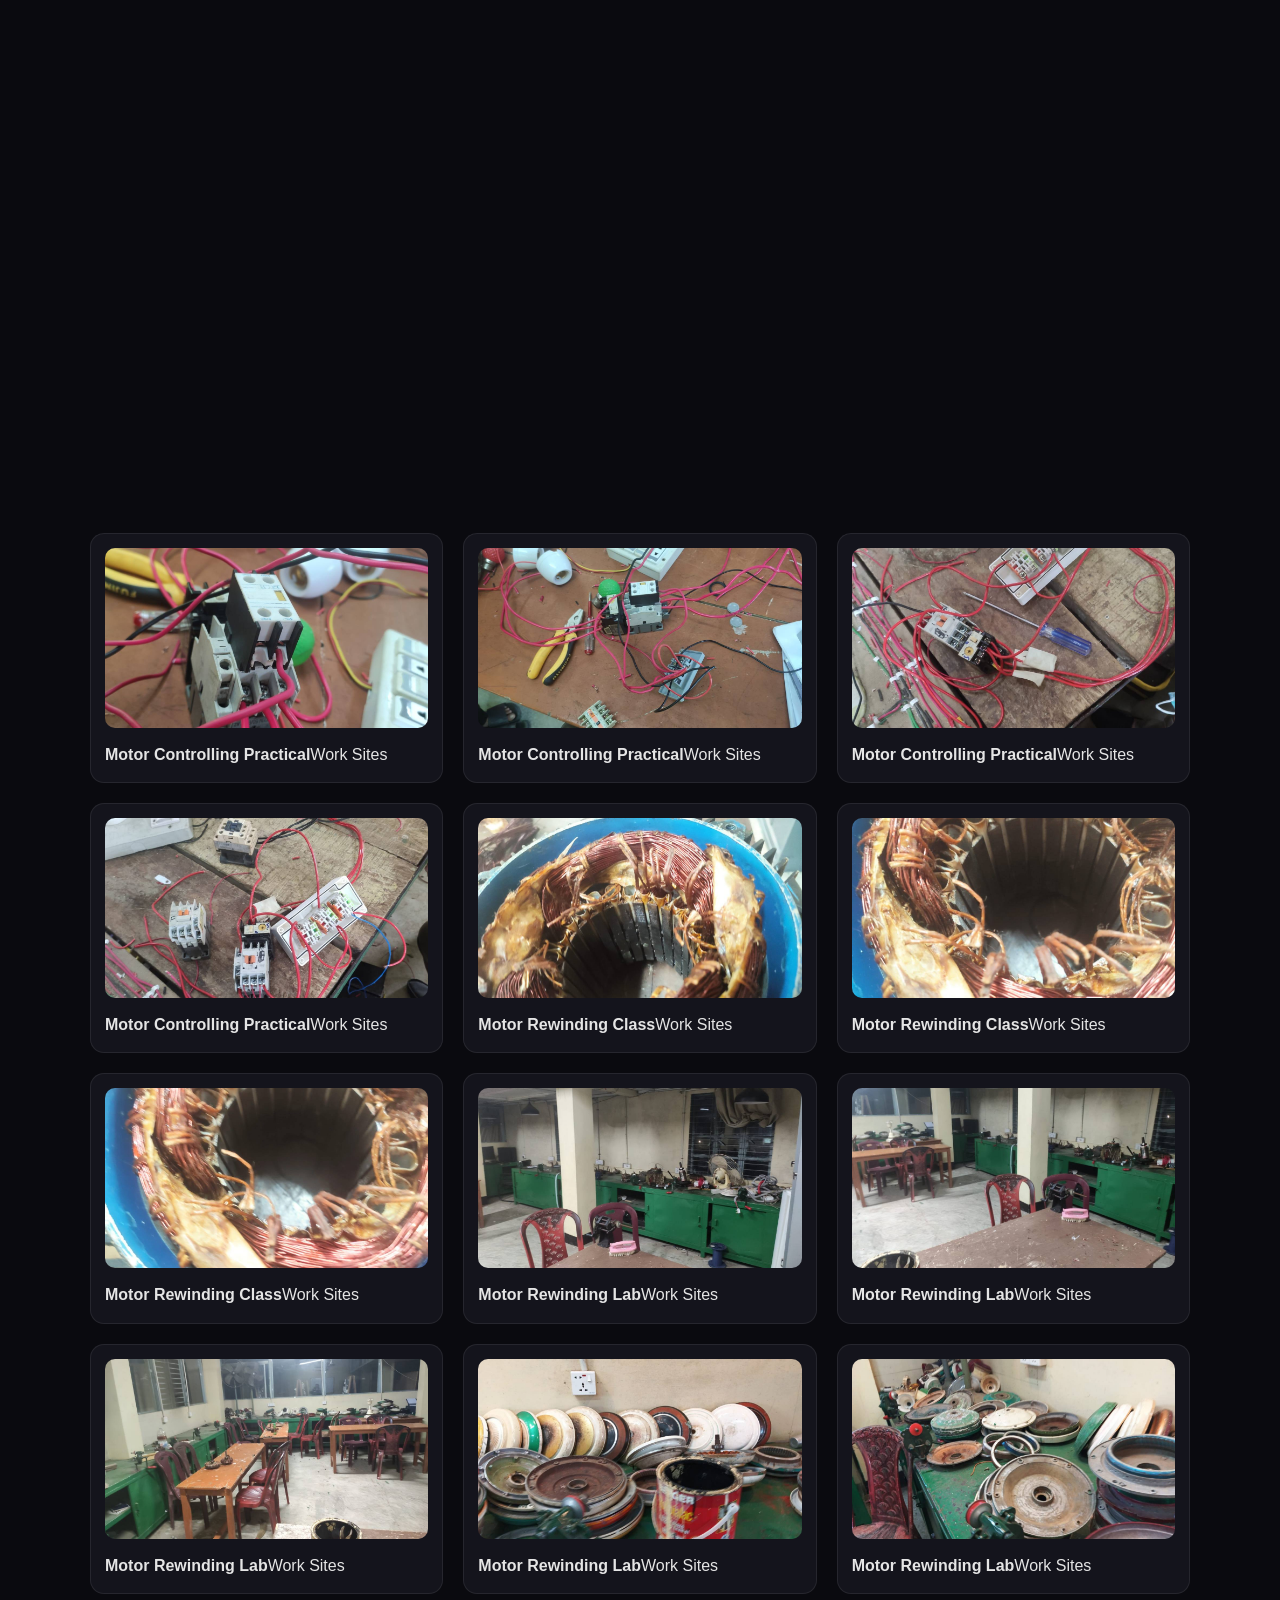
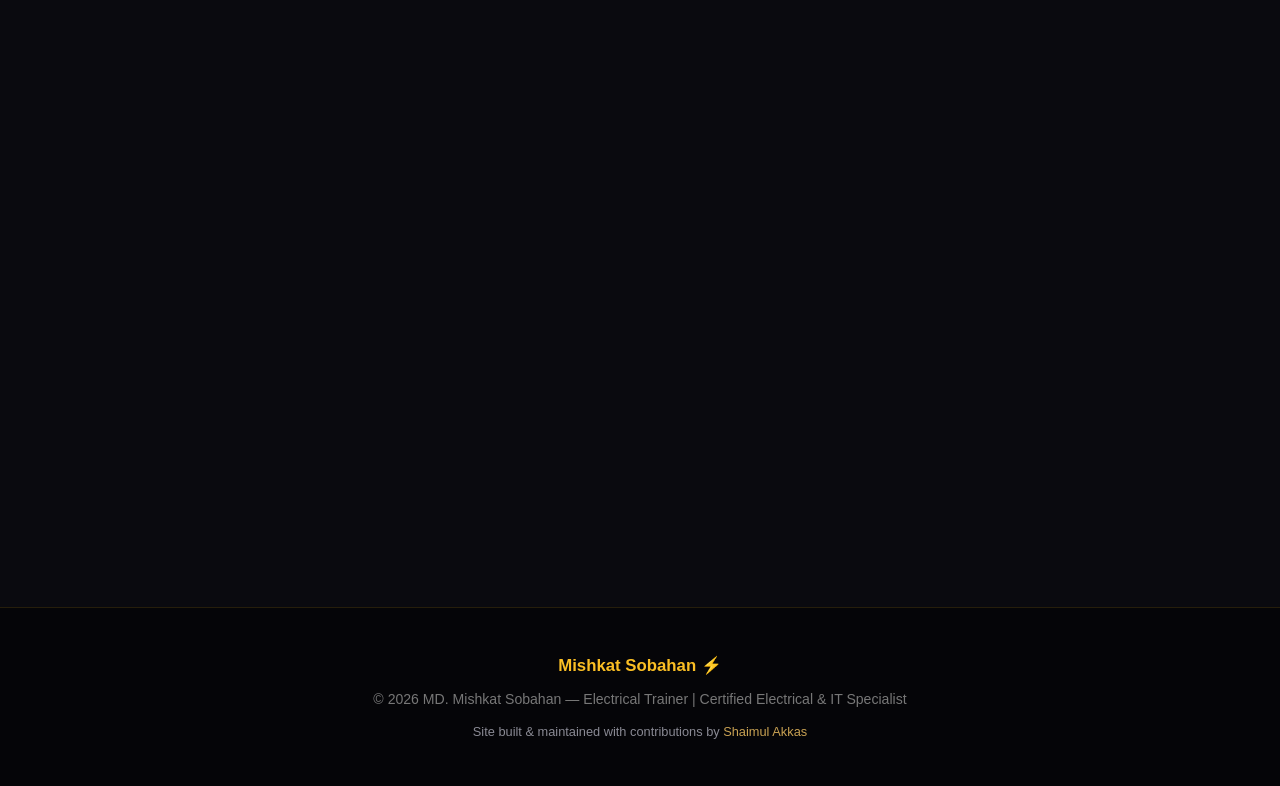
==== commit 9fe12bfa: "Enhance SEO and add footer contributor credit - Add canonical URLs, Open Graph and Twitter cards to " ====
--- a/gallery.html
+++ b/gallery.html
@@ -5,13 +5,29 @@
 <meta name="viewport" content="width=device-width, initial-scale=1.0">
 <title>Photo Gallery — MD. Mishkat Sobahan</title>
 <meta name="description" content="Full photo gallery of MD. Mishkat Sobahan — training sessions, house wiring practice, motor rewinding, industry visits, events and exams.">
+<meta name="author" content="MD. Mishkat Sobahan">
+<meta name="robots" content="index,follow,max-image-preview:large">
+<link rel="canonical" href="https://mishkatsobahan.github.io/gallery.html">
 <link rel="icon" href="data:image/svg+xml,<svg xmlns='http://www.w3.org/2000/svg' viewBox='0 0 100 100'><text y='.9em' font-size='90'>⚡</text></svg>">
 <meta name="theme-color" content="#0a0a0f">
 <meta property="og:type" content="website">
+<meta property="og:site_name" content="MD. Mishkat Sobahan">
+<meta property="og:locale" content="en">
+<meta property="og:url" content="https://mishkatsobahan.github.io/gallery.html">
 <meta property="og:title" content="Photo Gallery — MD. Mishkat Sobahan">
-<meta property="og:description" content="73 field photos: training sessions, wiring practice, motor rewinding, industry visits, events and project sites.">
+<meta property="og:description" content="Field photos: training sessions, wiring practice, motor rewinding, industry visits, events and project sites.">
+<meta property="og:image" content="https://mishkatsobahan.github.io/assets/img/og-cover.png">
+<meta property="og:image:width" content="1200">
+<meta property="og:image:height" content="630">
+<meta property="og:image:alt" content="MD. Mishkat Sobahan — Photo Gallery">
+<meta name="twitter:card" content="summary_large_image">
+<meta name="twitter:title" content="Photo Gallery — MD. Mishkat Sobahan">
+<meta name="twitter:description" content="Field photos: training sessions, wiring practice, motor rewinding, industry visits, events and project sites.">
+<meta name="twitter:image" content="https://mishkatsobahan.github.io/assets/img/og-cover.png">
+<link rel="preload" href="assets/Maellen-e9j06.otf" as="font" type="font/otf" crossorigin>
 <link rel="stylesheet" href="assets/css/styles.css">
 <noscript><style>.reveal{opacity:1!important;transform:none!important}.fill{width:var(--w)!important}</style></noscript>
+<script type="application/ld+json">{"@context":"https://schema.org","@graph":[{"@type":"CollectionPage","@id":"https://mishkatsobahan.github.io/gallery.html#page","url":"https://mishkatsobahan.github.io/gallery.html","name":"Photo Gallery — MD. Mishkat Sobahan","isPartOf":{"@id":"https://mishkatsobahan.github.io/#website"},"about":{"@id":"https://mishkatsobahan.github.io/#person"},"inLanguage":"en"},{"@type":"BreadcrumbList","itemListElement":[{"@type":"ListItem","position":1,"name":"Home","item":"https://mishkatsobahan.github.io/"},{"@type":"ListItem","position":2,"name":"Photo Gallery","item":"https://mishkatsobahan.github.io/gallery.html"}]}]}</script>
 </head>
 <body>
 <a class="skip" href="#gallery">Skip to content</a>
@@ -129,6 +145,7 @@
   <div class="wrap">
     <div class="flogo">Mishkat Sobahan ⚡</div>
     <p>© <span id="year">2026</span> MD. Mishkat Sobahan — Electrical Trainer | Certified Electrical &amp; IT Specialist</p>
+    <p class="credit">Site built &amp; maintained with contributions by <a href="https://github.com/shaimulakkas" target="_blank" rel="noopener noreferrer">Shaimul Akkas</a></p>
   </div>
 </footer>
 
--- a/assets/css/styles.css
+++ b/assets/css/styles.css
@@ -166,6 +166,9 @@
 .c-card a{color:var(--amber);text-decoration:none;word-break:break-all}
 footer{background:#050508;border-top:1px solid #fbbf2422;border-top:1px solid #fbbf2422;padding:44px 5%;text-align:center;color:#777;font-size:.88rem}
 footer .flogo{color:var(--amber);font-weight:800;font-size:1.05rem;margin-bottom:8px}
+footer .credit{margin-top:10px;font-size:.8rem;color:#8a8a94}
+footer .credit a{color:#c9a253;text-decoration:none}
+footer .credit a:hover{color:var(--amber);text-decoration:underline}
 
 /* ---------- Project pages ---------- */
 .proj-hero{min-height:62vh;padding:135px 5% 60px}
